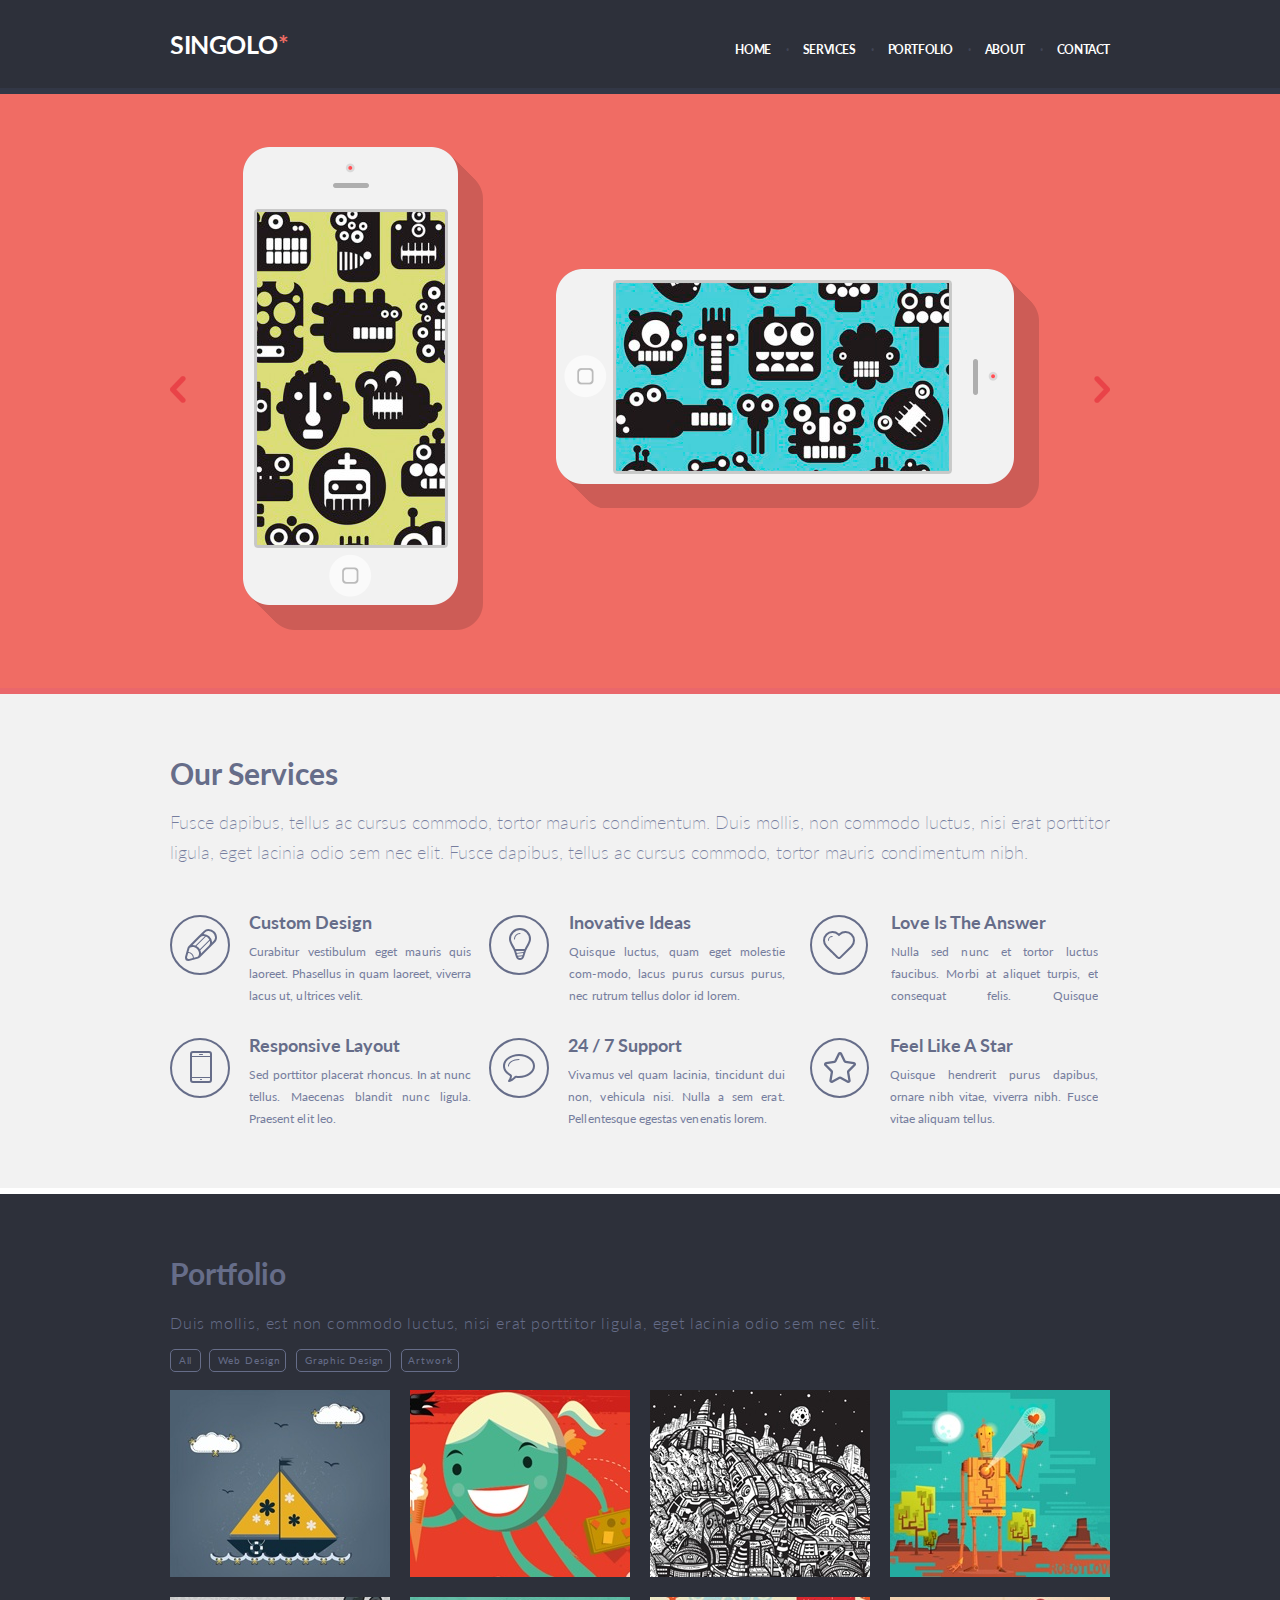
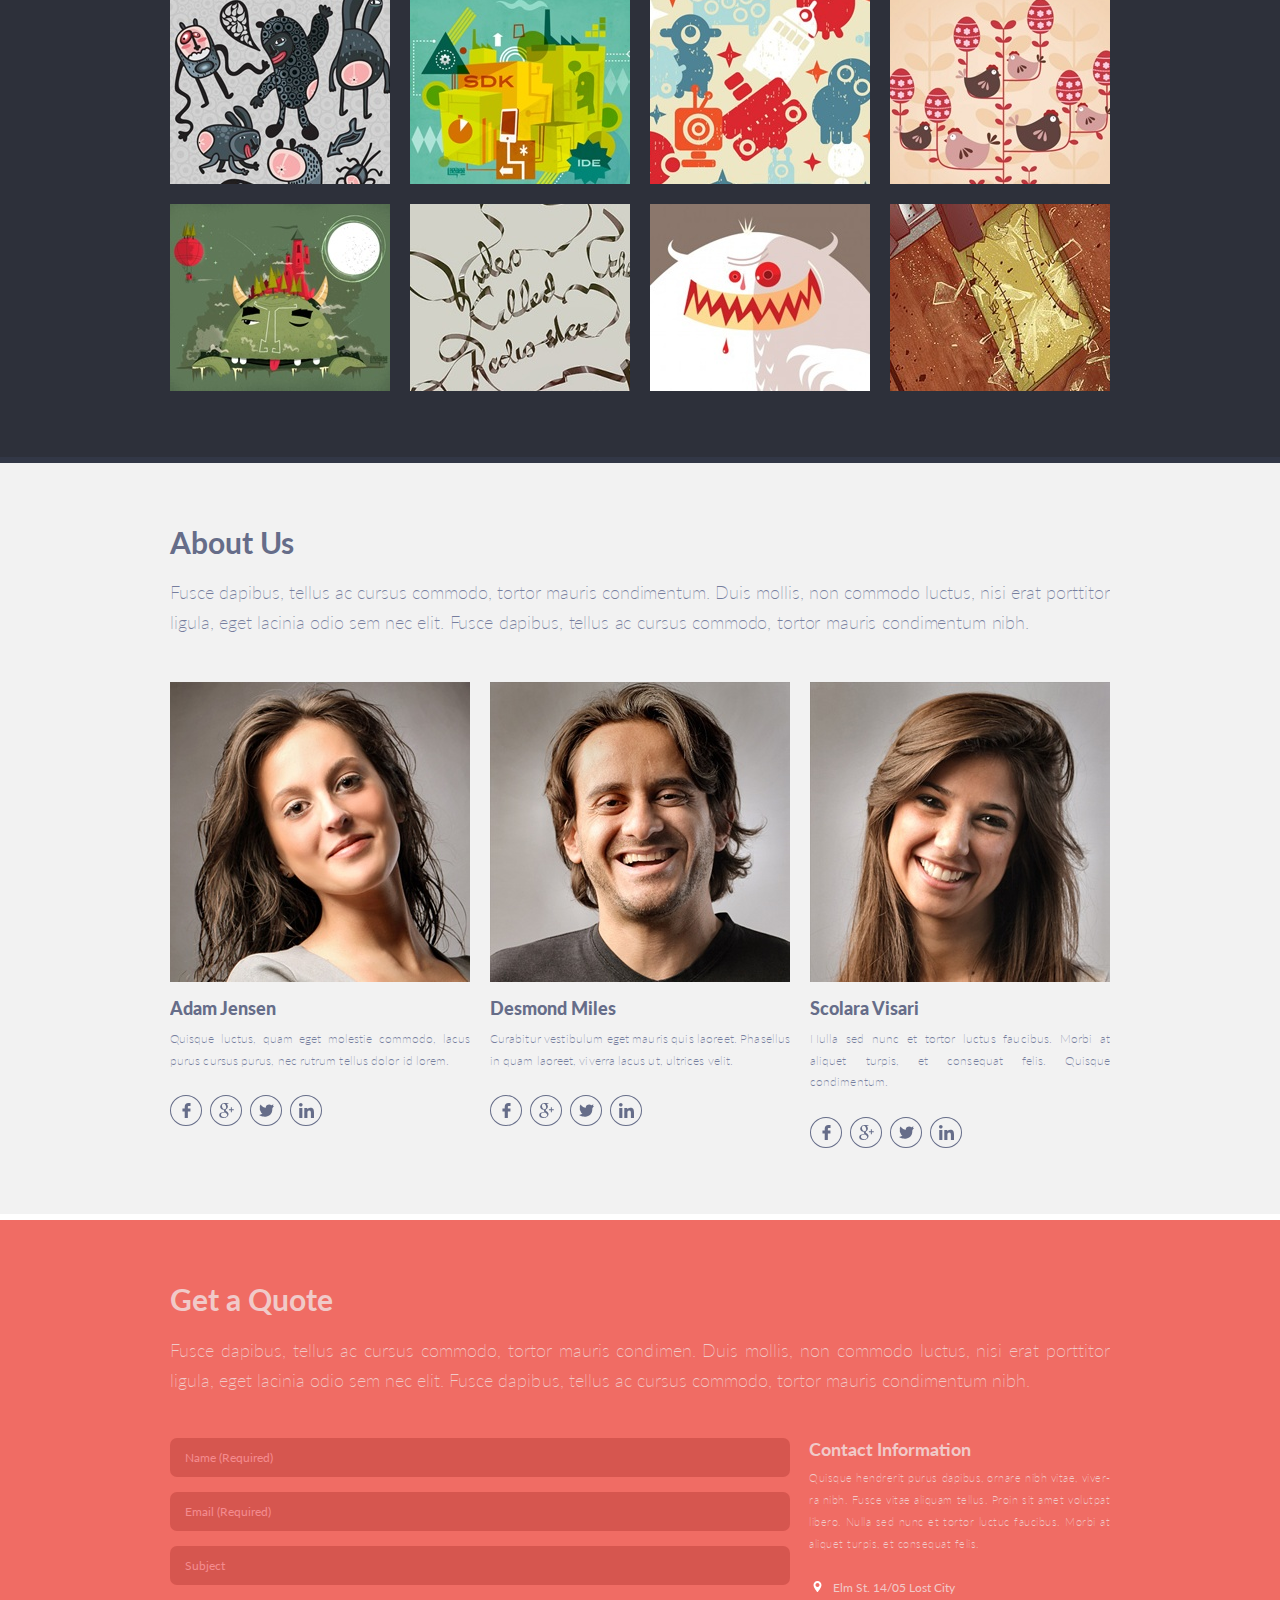
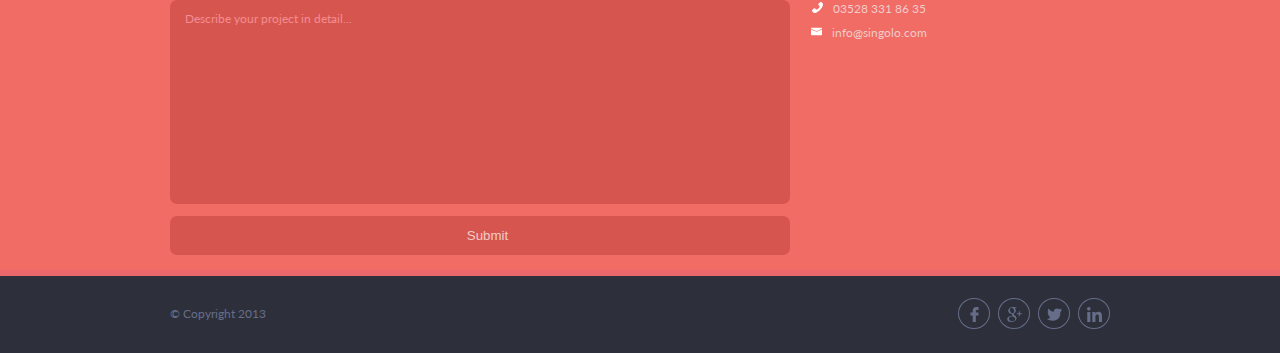
==== index.html @ fe01353b "init: start task dom" ====
<!DOCTYPE html>
<html lang="en">

<head>
  <meta charset="UTF-8">
  <meta name="viewport" content="width=device-width, initial-scale=1.0">
  <title>Document</title>
  <link href="https://fonts.googleapis.com/css?family=Lato:300,400,700&display=swap" rel="stylesheet">
  <link rel="stylesheet" href="style.css">
</head>

<body>
  <header>
    <div class="wrapper flex">
      <div class="logo">
        <h1>Singolo<span>*</span></h1>
      </div>
      <nav class="flex" id="nav">
        <ul class="flex">
          <li><a>Home</a></li>
          <li><a>Services</a></li>
          <li><a>Portfolio</a></li>
          <li><a>About</a></li>
          <li><a>Contact</a></li>
        </ul>
      </nav>
    </div>
  </header>
  <main>
    <section>
      <div class="slider">
        <div class="wrapper">
          <div class="slider-item flex">
            <div class="vertical-phone">
              <img src="./assets/vertical-phone.png" alt="">
            </div>
            <div class="horizontal-phone">
              <img src="./assets/horizontal-phone.png" alt="">
            </div>
          </div>
          <div class="arrow-right"></div>
          <div class="arrow-left">
          </div>
        </div>
      </div>
      <div class="services">
        <div class="wrapper">
          <h2 class="section-title">Our Services</h2>
          <p class="desc">Fusce dapibus, tellus ac cursus commodo, tortor mauris condimentum. Duis mollis, non commodo
            luctus, nisi
            erat porttitor <span>ligula, eget lacinia odio sem nec elit. Fusce dapibus, tellus ac cursus commodo, tortor
              mauris condimentum nibh.</span></p>
          <div class="flex">
            <div class="services-item flex">
              <div class="img">
                <img src="./assets/pen.svg" alt="">
              </div>
              <div class="services-info">
                <div class="services-name">Custom Design</div>
                <div class="services-text">Curabitur vestibulum eget mauris quis laoreet. Phasellus in quam laoreet,
                  viverra lacus ut, ultrices velit.
                </div>
              </div>
            </div>
            <div class="services-item flex">
              <div class="img">
                <img src="./assets/idea.svg" alt=""></div>
              <div class="services-info">
                <div class="services-name">Inovative Ideas</div>
                <div class="services-text">Quisque luctus, quam eget molestie com-modo, lacus purus cursus purus, nec
                  rutrum tellus dolor id lorem.</div>
              </div>
            </div>
            <div class="services-item flex">
              <div class="img">
                <img src="./assets/heart.svg" alt=""></div>
              <div class="services-info">
                <div class="services-name">Love Is The Answer</div>
                <div class="services-text">Nulla sed nunc et tortor luctus faucibus. Morbi at aliquet turpis, et
                  consequat
                  felis. Quisque condimentum.</div>
              </div>
            </div>
            <div class="services-item flex">
              <div class="img">
                <img src="./assets/phone.svg" alt=""></div>
              <div class="services-info">
                <div class="services-name">Responsive Layout</div>
                <div class="services-text">Sed porttitor placerat rhoncus. In at nunc tellus. Maecenas blandit nunc
                  ligula. Prae&shy;sent elit leo.</div>
              </div>
            </div>
            <div class="services-item flex">
              <div class="img">
                <img src="./assets/support.svg" alt=""></div>
              <div class="services-info">
                <div class="services-name">24 / 7 Support</div>
                <div class="services-text">Vivamus vel quam lacinia, tincidunt dui non, vehicula nisi. Nulla a sem erat.
                  Pellen&shy;tesque egestas venenatis lorem.</div>
              </div>
            </div>
            <div class="services-item flex">
              <div class="img">
                <img src="./assets/star.svg" alt=""></div>
              <div class="services-info">
                <div class="services-name">Feel Like A Star</div>
                <div class="services-text">Quisque hendrerit purus dapibus, ornare nibh vitae, viverra nibh. Fusce vitae
                  aliquam tellus.</div>
              </div>
            </div>
          </div>
        </div>
      </div>
    </section>
    <section>
      <div class="portfolio">
        <div class="wrapper">
          <h2 class="section-title">Portfolio</h2>
          <p class="desc">Duis mollis, est non commodo luctus, nisi erat porttitor ligula, eget lacinia odio
            sem nec elit.</p>
          <div class="nav flex">
            <button>All</button>
            <button>Web Design</button>
            <button>Graphic Design</button>
            <button>Artwork</button>
          </div>
          <div class="examples flex">
            <div class="example">
              <img src="./assets/project1.jpg" alt="">
            </div>
            <div class="example">
              <img src="./assets/project2.jpg" alt="">
            </div>
            <div class="example">
              <img src="./assets/project3.jpg" alt="">
            </div>
            <div class="example">
              <img src="./assets/project4.jpg" alt="">
            </div>
            <div class="example">
              <img src="./assets/project5.jpg" alt="">
            </div>
            <div class="example">
              <img src="./assets/project6.jpg" alt="">
            </div>
            <div class="example">
              <img src="./assets/project7.jpg" alt="">
            </div>
            <div class="example">
              <img src="./assets/project8.jpg" alt="">
            </div>
            <div class="example">
              <img src="./assets/project9.jpg" alt="">
            </div>
            <div class="example">
              <img src="./assets/project10.jpg" alt="">
            </div>
            <div class="example">
              <img src="./assets/project11.jpg" alt="">
            </div>
            <div class="example">
              <img src="./assets/project12.jpg" alt="">
            </div>
          </div>
        </div>
      </div>
    </section>
    <section>
      <div class="about-us">
        <div class="wrapper">
          <h2 class="section-title">About Us</h2>
          <p class="desc">Fusce dapibus, tellus ac cursus commodo, tortor mauris condimentum. Duis mollis, non
            commodo luctus, nisi erat porttitor <span>ligula, eget lacinia odio sem nec elit. Fusce dapibus, tellus ac
              cursus
              commodo, tortor mauris condimentum nibh.</span></p>
          <div class="people flex">
            <div class="human">
              <img src="./assets/human1.jpg" alt="">
              <div class="name">Adam Jensen</div>
              <p class="desc">Quisque luctus, quam eget molestie commodo, lacus purus cursus purus, nec
                rutrum tellus dolor id lorem.</p>
              <div class="flex">
                <a href="#">
                  <?xml version="1.0"?>
                  <svg xmlns="http://www.w3.org/2000/svg" xmlns:xlink="http://www.w3.org/1999/xlink" version="1.1"
                    id="Capa_1" x="0px" y="0px" width="15px" viewBox="0 0 96.124 96.123"
                    style="enable-background:new 0 0 96.124 96.123;" xml:space="preserve">
                    <g>
                      <g>
                        <path
                          d="M72.089,0.02L59.624,0C45.62,0,36.57,9.285,36.57,23.656v10.907H24.037c-1.083,0-1.96,0.878-1.96,1.961v15.803   c0,1.083,0.878,1.96,1.96,1.96h12.533v39.876c0,1.083,0.877,1.96,1.96,1.96h16.352c1.083,0,1.96-0.878,1.96-1.96V54.287h14.654   c1.083,0,1.96-0.877,1.96-1.96l0.006-15.803c0-0.52-0.207-1.018-0.574-1.386c-0.367-0.368-0.867-0.575-1.387-0.575H56.842v-9.246   c0-4.444,1.059-6.7,6.848-6.7l8.397-0.003c1.082,0,1.959-0.878,1.959-1.96V1.98C74.046,0.899,73.17,0.022,72.089,0.02z"
                          data-original="#000000" class="active-path" data-old_color="#000000" />
                      </g>
                    </g>
                  </svg></a>
                <a href="#">
                  <?xml version="1.0"?>
                  <svg xmlns="http://www.w3.org/2000/svg" xmlns:xlink="http://www.w3.org/1999/xlink" version="1.1"
                    id="Capa_1" x="0px" y="0px" width="15px" viewBox="0 0 96.669 96.669"
                    style="enable-background:new 0 0 96.669 96.669;" xml:space="preserve">
                    <g>
                      <g>
                        <g>
                          <path
                            d="M50.91,55.189l-4.533-3.522c-1.38-1.144-3.27-2.656-3.27-5.422c0-2.778,1.889-4.544,3.527-6.18    c5.279-4.157,10.557-8.581,10.557-17.903c0-9.586-6.031-14.629-8.923-17.022h7.795L64.244,0H39.459    C32.658,0,22.856,1.608,15.68,7.533c-5.408,4.666-8.046,11.099-8.046,16.892c0,9.831,7.548,19.798,20.88,19.798    c1.259,0,2.636-0.124,4.022-0.252c-0.623,1.515-1.252,2.777-1.252,4.917c0,3.905,2.006,6.299,3.774,8.567    c-5.663,0.39-16.237,1.018-24.033,5.809c-7.424,4.415-9.684,10.84-9.684,15.377c0,9.334,8.8,18.028,27.045,18.028    c21.636,0,33.089-11.971,33.089-23.823C61.477,64.139,56.447,59.854,50.91,55.189z M34.431,40.691    c-10.824,0-15.727-13.992-15.727-22.434c0-3.288,0.623-6.682,2.763-9.333C23.486,6.4,27,4.762,30.281,4.762    c10.434,0,15.846,14.118,15.846,23.197c0,2.271-0.251,6.296-3.144,9.207C40.96,39.187,37.574,40.691,34.431,40.691z     M34.555,91.387c-13.46,0-22.139-6.438-22.139-15.392c0-8.949,8.048-11.978,10.816-12.979c5.281-1.777,12.076-2.024,13.21-2.024    c1.258,0,1.887,0,2.889,0.126c9.568,6.81,13.721,10.203,13.721,16.65C53.053,85.573,46.635,91.387,34.555,91.387z"
                            data-original="#000000" class="active-path" data-old_color="#000000" />
                          <polygon
                            points="82.679,40.499 82.679,27.894 76.455,27.894 76.455,40.499 63.869,40.499 63.869,46.793 76.455,46.793     76.455,59.477 82.679,59.477 82.679,46.793 95.328,46.793 95.328,40.499   "
                            data-original="#000000" class="active-path" data-old_color="#000000" />
                        </g>
                      </g>
                    </g>
                  </svg>
                </a>
                <a href="#">
                  <?xml version="1.0"?>
                  <svg xmlns="http://www.w3.org/2000/svg" viewBox="0 -47 512.00203 512" width="15px" class="">
                    <g>
                      <path
                        d="m191.011719 419.042969c-22.140625 0-44.929688-1.792969-67.855469-5.386719-40.378906-6.335938-81.253906-27.457031-92.820312-33.78125l-30.335938-16.585938 32.84375-10.800781c35.902344-11.804687 57.742188-19.128906 84.777344-30.597656-27.070313-13.109375-47.933594-36.691406-57.976563-67.175781l-7.640625-23.195313 6.265625.957031c-5.941406-5.988281-10.632812-12.066406-14.269531-17.59375-12.933594-19.644531-19.78125-43.648437-18.324219-64.21875l1.4375-20.246093 12.121094 4.695312c-5.113281-9.65625-8.808594-19.96875-10.980469-30.777343-5.292968-26.359376-.863281-54.363282 12.476563-78.851563l10.558593-19.382813 14.121094 16.960938c44.660156 53.648438 101.226563 85.472656 168.363282 94.789062-2.742188-18.902343-.6875-37.144531 6.113281-53.496093 7.917969-19.039063 22.003906-35.183594 40.722656-46.691407 20.789063-12.777343 46-18.96875 70.988281-17.433593 26.511719 1.628906 50.582032 11.5625 69.699219 28.746093 9.335937-2.425781 16.214844-5.015624 25.511719-8.515624 5.59375-2.105469 11.9375-4.496094 19.875-7.230469l29.25-10.078125-19.074219 54.476562c1.257813-.105468 2.554687-.195312 3.910156-.253906l31.234375-1.414062-18.460937 25.230468c-1.058594 1.445313-1.328125 1.855469-1.703125 2.421875-1.488282 2.242188-3.339844 5.03125-28.679688 38.867188-6.34375 8.472656-9.511718 19.507812-8.921875 31.078125 2.246094 43.96875-3.148437 83.75-16.042969 118.234375-12.195312 32.625-31.09375 60.617187-56.164062 83.199219-31.023438 27.9375-70.582031 47.066406-117.582031 56.847656-23.054688 4.796875-47.8125 7.203125-73.4375 7.203125zm0 0"
                        data-original="#000000" class="active-path" data-old_color="#000000" />
                    </g>
                  </svg></a>
                <a href="#">
                  <?xml version="1.0"?>
                  <svg xmlns="http://www.w3.org/2000/svg" id="Bold" enable-background="new 0 0 24 24"
                    viewBox="0 0 24 24" width="15px">
                    <g>
                      <path
                        d="m23.994 24v-.001h.006v-8.802c0-4.306-.927-7.623-5.961-7.623-2.42 0-4.044 1.328-4.707 2.587h-.07v-2.185h-4.773v16.023h4.97v-7.934c0-2.089.396-4.109 2.983-4.109 2.549 0 2.587 2.384 2.587 4.243v7.801z"
                        data-original="#000000" class="active-path" data-old_color="#000000" />
                      <path d="m.396 7.977h4.976v16.023h-4.976z" data-original="#000000" class="active-path"
                        data-old_color="#000000" />
                      <path
                        d="m2.882 0c-1.591 0-2.882 1.291-2.882 2.882s1.291 2.909 2.882 2.909 2.882-1.318 2.882-2.909c-.001-1.591-1.292-2.882-2.882-2.882z"
                        data-original="#000000" class="active-path" data-old_color="#000000" />
                    </g>
                  </svg></a>
                </a>
              </div>
            </div>
            <div class="human">
              <img src="./assets/human2.jpg" alt="">
              <div class="name">Desmond Miles</div>
              <p class="desc">Curabitur vestibulum eget mauris quis laoreet. Phasellus in quam laoreet,
                viverra lacus ut, ultrices velit.</p>
              <div class="flex">
                <a href="#">
                  <?xml version="1.0"?>
                  <svg xmlns="http://www.w3.org/2000/svg" xmlns:xlink="http://www.w3.org/1999/xlink" version="1.1"
                    id="Capa_1" x="0px" y="0px" width="15px" viewBox="0 0 96.124 96.123"
                    style="enable-background:new 0 0 96.124 96.123;" xml:space="preserve">
                    <g>
                      <g>
                        <path
                          d="M72.089,0.02L59.624,0C45.62,0,36.57,9.285,36.57,23.656v10.907H24.037c-1.083,0-1.96,0.878-1.96,1.961v15.803   c0,1.083,0.878,1.96,1.96,1.96h12.533v39.876c0,1.083,0.877,1.96,1.96,1.96h16.352c1.083,0,1.96-0.878,1.96-1.96V54.287h14.654   c1.083,0,1.96-0.877,1.96-1.96l0.006-15.803c0-0.52-0.207-1.018-0.574-1.386c-0.367-0.368-0.867-0.575-1.387-0.575H56.842v-9.246   c0-4.444,1.059-6.7,6.848-6.7l8.397-0.003c1.082,0,1.959-0.878,1.959-1.96V1.98C74.046,0.899,73.17,0.022,72.089,0.02z"
                          data-original="#000000" class="active-path" data-old_color="#000000" />
                      </g>
                    </g>
                  </svg></a>
                <a href="#">
                  <?xml version="1.0"?>
                  <svg xmlns="http://www.w3.org/2000/svg" xmlns:xlink="http://www.w3.org/1999/xlink" version="1.1"
                    id="Capa_1" x="0px" y="0px" width="15px" viewBox="0 0 96.669 96.669"
                    style="enable-background:new 0 0 96.669 96.669;" xml:space="preserve">
                    <g>
                      <g>
                        <g>
                          <path
                            d="M50.91,55.189l-4.533-3.522c-1.38-1.144-3.27-2.656-3.27-5.422c0-2.778,1.889-4.544,3.527-6.18    c5.279-4.157,10.557-8.581,10.557-17.903c0-9.586-6.031-14.629-8.923-17.022h7.795L64.244,0H39.459    C32.658,0,22.856,1.608,15.68,7.533c-5.408,4.666-8.046,11.099-8.046,16.892c0,9.831,7.548,19.798,20.88,19.798    c1.259,0,2.636-0.124,4.022-0.252c-0.623,1.515-1.252,2.777-1.252,4.917c0,3.905,2.006,6.299,3.774,8.567    c-5.663,0.39-16.237,1.018-24.033,5.809c-7.424,4.415-9.684,10.84-9.684,15.377c0,9.334,8.8,18.028,27.045,18.028    c21.636,0,33.089-11.971,33.089-23.823C61.477,64.139,56.447,59.854,50.91,55.189z M34.431,40.691    c-10.824,0-15.727-13.992-15.727-22.434c0-3.288,0.623-6.682,2.763-9.333C23.486,6.4,27,4.762,30.281,4.762    c10.434,0,15.846,14.118,15.846,23.197c0,2.271-0.251,6.296-3.144,9.207C40.96,39.187,37.574,40.691,34.431,40.691z     M34.555,91.387c-13.46,0-22.139-6.438-22.139-15.392c0-8.949,8.048-11.978,10.816-12.979c5.281-1.777,12.076-2.024,13.21-2.024    c1.258,0,1.887,0,2.889,0.126c9.568,6.81,13.721,10.203,13.721,16.65C53.053,85.573,46.635,91.387,34.555,91.387z"
                            data-original="#000000" class="active-path" data-old_color="#000000" />
                          <polygon
                            points="82.679,40.499 82.679,27.894 76.455,27.894 76.455,40.499 63.869,40.499 63.869,46.793 76.455,46.793     76.455,59.477 82.679,59.477 82.679,46.793 95.328,46.793 95.328,40.499   "
                            data-original="#000000" class="active-path" data-old_color="#000000" />
                        </g>
                      </g>
                    </g>
                  </svg></a>
                <a href="#">
                  <?xml version="1.0"?>
                  <svg xmlns="http://www.w3.org/2000/svg" viewBox="0 -47 512.00203 512" width="15px" class="">
                    <g>
                      <path
                        d="m191.011719 419.042969c-22.140625 0-44.929688-1.792969-67.855469-5.386719-40.378906-6.335938-81.253906-27.457031-92.820312-33.78125l-30.335938-16.585938 32.84375-10.800781c35.902344-11.804687 57.742188-19.128906 84.777344-30.597656-27.070313-13.109375-47.933594-36.691406-57.976563-67.175781l-7.640625-23.195313 6.265625.957031c-5.941406-5.988281-10.632812-12.066406-14.269531-17.59375-12.933594-19.644531-19.78125-43.648437-18.324219-64.21875l1.4375-20.246093 12.121094 4.695312c-5.113281-9.65625-8.808594-19.96875-10.980469-30.777343-5.292968-26.359376-.863281-54.363282 12.476563-78.851563l10.558593-19.382813 14.121094 16.960938c44.660156 53.648438 101.226563 85.472656 168.363282 94.789062-2.742188-18.902343-.6875-37.144531 6.113281-53.496093 7.917969-19.039063 22.003906-35.183594 40.722656-46.691407 20.789063-12.777343 46-18.96875 70.988281-17.433593 26.511719 1.628906 50.582032 11.5625 69.699219 28.746093 9.335937-2.425781 16.214844-5.015624 25.511719-8.515624 5.59375-2.105469 11.9375-4.496094 19.875-7.230469l29.25-10.078125-19.074219 54.476562c1.257813-.105468 2.554687-.195312 3.910156-.253906l31.234375-1.414062-18.460937 25.230468c-1.058594 1.445313-1.328125 1.855469-1.703125 2.421875-1.488282 2.242188-3.339844 5.03125-28.679688 38.867188-6.34375 8.472656-9.511718 19.507812-8.921875 31.078125 2.246094 43.96875-3.148437 83.75-16.042969 118.234375-12.195312 32.625-31.09375 60.617187-56.164062 83.199219-31.023438 27.9375-70.582031 47.066406-117.582031 56.847656-23.054688 4.796875-47.8125 7.203125-73.4375 7.203125zm0 0"
                        data-original="#000000" class="active-path" data-old_color="#000000" />
                    </g>
                  </svg></a>
                <a href="#">
                  <?xml version="1.0"?>
                  <svg xmlns="http://www.w3.org/2000/svg" id="Bold" enable-background="new 0 0 24 24"
                    viewBox="0 0 24 24" width="15px">
                    <g>
                      <path
                        d="m23.994 24v-.001h.006v-8.802c0-4.306-.927-7.623-5.961-7.623-2.42 0-4.044 1.328-4.707 2.587h-.07v-2.185h-4.773v16.023h4.97v-7.934c0-2.089.396-4.109 2.983-4.109 2.549 0 2.587 2.384 2.587 4.243v7.801z"
                        data-original="#000000" class="active-path" data-old_color="#000000" />
                      <path d="m.396 7.977h4.976v16.023h-4.976z" data-original="#000000" class="active-path"
                        data-old_color="#000000" />
                      <path
                        d="m2.882 0c-1.591 0-2.882 1.291-2.882 2.882s1.291 2.909 2.882 2.909 2.882-1.318 2.882-2.909c-.001-1.591-1.292-2.882-2.882-2.882z"
                        data-original="#000000" class="active-path" data-old_color="#000000" />
                    </g>
                  </svg></a>
                </a>
              </div>
            </div>
            <div class="human">
              <img src="./assets/human3.jpg" alt="">
              <div class="name">Scolara Visari</div>
              <p class="desc">Nulla sed nunc et tortor luctus faucibus. Morbi at aliquet turpis, et
                consequat felis. Quisque condimentum.</p>
              <div class="flex">
                <a href="#">
                  <?xml version="1.0"?>
                  <svg xmlns="http://www.w3.org/2000/svg" xmlns:xlink="http://www.w3.org/1999/xlink" version="1.1"
                    id="Capa_1" x="0px" y="0px" width="15px" viewBox="0 0 96.124 96.123"
                    style="enable-background:new 0 0 96.124 96.123;" xml:space="preserve">
                    <g>
                      <g>
                        <path
                          d="M72.089,0.02L59.624,0C45.62,0,36.57,9.285,36.57,23.656v10.907H24.037c-1.083,0-1.96,0.878-1.96,1.961v15.803   c0,1.083,0.878,1.96,1.96,1.96h12.533v39.876c0,1.083,0.877,1.96,1.96,1.96h16.352c1.083,0,1.96-0.878,1.96-1.96V54.287h14.654   c1.083,0,1.96-0.877,1.96-1.96l0.006-15.803c0-0.52-0.207-1.018-0.574-1.386c-0.367-0.368-0.867-0.575-1.387-0.575H56.842v-9.246   c0-4.444,1.059-6.7,6.848-6.7l8.397-0.003c1.082,0,1.959-0.878,1.959-1.96V1.98C74.046,0.899,73.17,0.022,72.089,0.02z"
                          data-original="#000000" class="active-path" data-old_color="#000000" />
                      </g>
                    </g>
                  </svg></a>
                <a href="#">
                  <?xml version="1.0"?>
                  <svg xmlns="http://www.w3.org/2000/svg" xmlns:xlink="http://www.w3.org/1999/xlink" version="1.1"
                    id="Capa_1" x="0px" y="0px" width="15px" viewBox="0 0 96.669 96.669"
                    style="enable-background:new 0 0 96.669 96.669;" xml:space="preserve">
                    <g>
                      <g>
                        <g>
                          <path
                            d="M50.91,55.189l-4.533-3.522c-1.38-1.144-3.27-2.656-3.27-5.422c0-2.778,1.889-4.544,3.527-6.18    c5.279-4.157,10.557-8.581,10.557-17.903c0-9.586-6.031-14.629-8.923-17.022h7.795L64.244,0H39.459    C32.658,0,22.856,1.608,15.68,7.533c-5.408,4.666-8.046,11.099-8.046,16.892c0,9.831,7.548,19.798,20.88,19.798    c1.259,0,2.636-0.124,4.022-0.252c-0.623,1.515-1.252,2.777-1.252,4.917c0,3.905,2.006,6.299,3.774,8.567    c-5.663,0.39-16.237,1.018-24.033,5.809c-7.424,4.415-9.684,10.84-9.684,15.377c0,9.334,8.8,18.028,27.045,18.028    c21.636,0,33.089-11.971,33.089-23.823C61.477,64.139,56.447,59.854,50.91,55.189z M34.431,40.691    c-10.824,0-15.727-13.992-15.727-22.434c0-3.288,0.623-6.682,2.763-9.333C23.486,6.4,27,4.762,30.281,4.762    c10.434,0,15.846,14.118,15.846,23.197c0,2.271-0.251,6.296-3.144,9.207C40.96,39.187,37.574,40.691,34.431,40.691z     M34.555,91.387c-13.46,0-22.139-6.438-22.139-15.392c0-8.949,8.048-11.978,10.816-12.979c5.281-1.777,12.076-2.024,13.21-2.024    c1.258,0,1.887,0,2.889,0.126c9.568,6.81,13.721,10.203,13.721,16.65C53.053,85.573,46.635,91.387,34.555,91.387z"
                            data-original="#000000" class="active-path" data-old_color="#000000" />
                          <polygon
                            points="82.679,40.499 82.679,27.894 76.455,27.894 76.455,40.499 63.869,40.499 63.869,46.793 76.455,46.793     76.455,59.477 82.679,59.477 82.679,46.793 95.328,46.793 95.328,40.499   "
                            data-original="#000000" class="active-path" data-old_color="#000000" />
                        </g>
                      </g>
                    </g>
                  </svg></a>
                <a href="#">
                  <?xml version="1.0"?>
                  <svg xmlns="http://www.w3.org/2000/svg" viewBox="0 -47 512.00203 512" width="15px" class="">
                    <g>
                      <path
                        d="m191.011719 419.042969c-22.140625 0-44.929688-1.792969-67.855469-5.386719-40.378906-6.335938-81.253906-27.457031-92.820312-33.78125l-30.335938-16.585938 32.84375-10.800781c35.902344-11.804687 57.742188-19.128906 84.777344-30.597656-27.070313-13.109375-47.933594-36.691406-57.976563-67.175781l-7.640625-23.195313 6.265625.957031c-5.941406-5.988281-10.632812-12.066406-14.269531-17.59375-12.933594-19.644531-19.78125-43.648437-18.324219-64.21875l1.4375-20.246093 12.121094 4.695312c-5.113281-9.65625-8.808594-19.96875-10.980469-30.777343-5.292968-26.359376-.863281-54.363282 12.476563-78.851563l10.558593-19.382813 14.121094 16.960938c44.660156 53.648438 101.226563 85.472656 168.363282 94.789062-2.742188-18.902343-.6875-37.144531 6.113281-53.496093 7.917969-19.039063 22.003906-35.183594 40.722656-46.691407 20.789063-12.777343 46-18.96875 70.988281-17.433593 26.511719 1.628906 50.582032 11.5625 69.699219 28.746093 9.335937-2.425781 16.214844-5.015624 25.511719-8.515624 5.59375-2.105469 11.9375-4.496094 19.875-7.230469l29.25-10.078125-19.074219 54.476562c1.257813-.105468 2.554687-.195312 3.910156-.253906l31.234375-1.414062-18.460937 25.230468c-1.058594 1.445313-1.328125 1.855469-1.703125 2.421875-1.488282 2.242188-3.339844 5.03125-28.679688 38.867188-6.34375 8.472656-9.511718 19.507812-8.921875 31.078125 2.246094 43.96875-3.148437 83.75-16.042969 118.234375-12.195312 32.625-31.09375 60.617187-56.164062 83.199219-31.023438 27.9375-70.582031 47.066406-117.582031 56.847656-23.054688 4.796875-47.8125 7.203125-73.4375 7.203125zm0 0"
                        data-original="#000000" class="active-path" data-old_color="#000000" />
                    </g>
                  </svg></a>
                <a href="#">
                  <?xml version="1.0"?>
                  <svg xmlns="http://www.w3.org/2000/svg" id="Bold" enable-background="new 0 0 24 24"
                    viewBox="0 0 24 24" width="15px">
                    <g>
                      <path
                        d="m23.994 24v-.001h.006v-8.802c0-4.306-.927-7.623-5.961-7.623-2.42 0-4.044 1.328-4.707 2.587h-.07v-2.185h-4.773v16.023h4.97v-7.934c0-2.089.396-4.109 2.983-4.109 2.549 0 2.587 2.384 2.587 4.243v7.801z"
                        data-original="#000000" class="active-path" data-old_color="#000000" />
                      <path d="m.396 7.977h4.976v16.023h-4.976z" data-original="#000000" class="active-path"
                        data-old_color="#000000" "/><path d=" m2.882 0c-1.591 0-2.882 1.291-2.882 2.882s1.291 2.909
                        2.882 2.909 2.882-1.318 2.882-2.909c-.001-1.591-1.292-2.882-2.882-2.882z"
                        data-original="#000000" class="active-path" data-old_color="#000000" />
                    </g>
                  </svg></a>
                </a>
              </div>
            </div>
          </div>
        </div>
      </div>
    </section>
    <section class="quote">
      <div class="wrapper">
        <h2 class="section-title">Get a Quote</h2>
        <p class="desc">Fusce dapibus, tellus ac cursus commodo, tortor mauris condimen. Duis mollis, non
          commodo luctus, nisi erat porttitor ligula, eget lacinia odio sem nec elit. Fusce dapibus, tellus ac cursus
          commodo, tortor mauris condimentum nibh.</p>
        <div class="flex">
          <form action="#">
            <input type="text" name="name" placeholder="Name (Required)" required>
            <input type="email" name="email" placeholder="Email (Required)" required>
            <input type="text" name="subject" placeholder="Subject">
            <textarea name="description" placeholder="Describe your project in detail..."></textarea>
            <input type="submit" value="Submit">
          </form>
          <div class="contact">
            <h3>Contact Information</h3>
            <p class="desc">Quisque hendrerit purus dapibus, ornare nibh vitae, viver&shy;ra nibh.
              Fusce vitae aliquam tellus. Proin sit amet volutpat libero. Nulla sed nunc et tortor luctuc faucibus.
              Morbi
              at aliquet turpis, et consequat felis.</p>
            <p>Elm St. 14/05 Lost City</p>
            <a class="link" href="tel:035283318635">03528 331 86 35</a>
            <a class="link" href="mailto:info@singolo.com">info@singolo.com</a>
          </div>
        </div>
      </div>
    </section>
  </main>
  <footer>
    <div class="wrapper flex">
      <p>© Copyright 2013</p>
      <div class="links flex">
        <a href="#">
          <?xml version="1.0"?>
          <svg xmlns="http://www.w3.org/2000/svg" xmlns:xlink="http://www.w3.org/1999/xlink" version="1.1" id="Capa_1"
            x="0px" y="0px" width="15px" viewBox="0 0 96.124 96.123" style="enable-background:new 0 0 96.124 96.123;"
            xml:space="preserve">
            <g>
              <g>
                <path
                  d="M72.089,0.02L59.624,0C45.62,0,36.57,9.285,36.57,23.656v10.907H24.037c-1.083,0-1.96,0.878-1.96,1.961v15.803   c0,1.083,0.878,1.96,1.96,1.96h12.533v39.876c0,1.083,0.877,1.96,1.96,1.96h16.352c1.083,0,1.96-0.878,1.96-1.96V54.287h14.654   c1.083,0,1.96-0.877,1.96-1.96l0.006-15.803c0-0.52-0.207-1.018-0.574-1.386c-0.367-0.368-0.867-0.575-1.387-0.575H56.842v-9.246   c0-4.444,1.059-6.7,6.848-6.7l8.397-0.003c1.082,0,1.959-0.878,1.959-1.96V1.98C74.046,0.899,73.17,0.022,72.089,0.02z"
                  data-original="#000000" class="active-path" data-old_color="#000000" />
              </g>
            </g>
          </svg></a>
        <a href="#">
          <?xml version="1.0"?>
          <svg xmlns="http://www.w3.org/2000/svg" xmlns:xlink="http://www.w3.org/1999/xlink" version="1.1" id="Capa_1"
            x="0px" y="0px" width="15px" viewBox="0 0 96.669 96.669" style="enable-background:new 0 0 96.669 96.669;"
            xml:space="preserve">
            <g>
              <g>
                <g>
                  <path
                    d="M50.91,55.189l-4.533-3.522c-1.38-1.144-3.27-2.656-3.27-5.422c0-2.778,1.889-4.544,3.527-6.18    c5.279-4.157,10.557-8.581,10.557-17.903c0-9.586-6.031-14.629-8.923-17.022h7.795L64.244,0H39.459    C32.658,0,22.856,1.608,15.68,7.533c-5.408,4.666-8.046,11.099-8.046,16.892c0,9.831,7.548,19.798,20.88,19.798    c1.259,0,2.636-0.124,4.022-0.252c-0.623,1.515-1.252,2.777-1.252,4.917c0,3.905,2.006,6.299,3.774,8.567    c-5.663,0.39-16.237,1.018-24.033,5.809c-7.424,4.415-9.684,10.84-9.684,15.377c0,9.334,8.8,18.028,27.045,18.028    c21.636,0,33.089-11.971,33.089-23.823C61.477,64.139,56.447,59.854,50.91,55.189z M34.431,40.691    c-10.824,0-15.727-13.992-15.727-22.434c0-3.288,0.623-6.682,2.763-9.333C23.486,6.4,27,4.762,30.281,4.762    c10.434,0,15.846,14.118,15.846,23.197c0,2.271-0.251,6.296-3.144,9.207C40.96,39.187,37.574,40.691,34.431,40.691z     M34.555,91.387c-13.46,0-22.139-6.438-22.139-15.392c0-8.949,8.048-11.978,10.816-12.979c5.281-1.777,12.076-2.024,13.21-2.024    c1.258,0,1.887,0,2.889,0.126c9.568,6.81,13.721,10.203,13.721,16.65C53.053,85.573,46.635,91.387,34.555,91.387z"
                    data-original="#000000" class="active-path" data-old_color="#000000" />
                  <polygon
                    points="82.679,40.499 82.679,27.894 76.455,27.894 76.455,40.499 63.869,40.499 63.869,46.793 76.455,46.793     76.455,59.477 82.679,59.477 82.679,46.793 95.328,46.793 95.328,40.499   "
                    data-original="#000000" class="active-path" data-old_color="#000000" />
                </g>
              </g>
            </g>
          </svg>
        </a>
        <a href="#">
          <?xml version="1.0"?>
          <svg xmlns="http://www.w3.org/2000/svg" viewBox="0 -47 512.00203 512" width="15px" class="">
            <g>
              <path
                d="m191.011719 419.042969c-22.140625 0-44.929688-1.792969-67.855469-5.386719-40.378906-6.335938-81.253906-27.457031-92.820312-33.78125l-30.335938-16.585938 32.84375-10.800781c35.902344-11.804687 57.742188-19.128906 84.777344-30.597656-27.070313-13.109375-47.933594-36.691406-57.976563-67.175781l-7.640625-23.195313 6.265625.957031c-5.941406-5.988281-10.632812-12.066406-14.269531-17.59375-12.933594-19.644531-19.78125-43.648437-18.324219-64.21875l1.4375-20.246093 12.121094 4.695312c-5.113281-9.65625-8.808594-19.96875-10.980469-30.777343-5.292968-26.359376-.863281-54.363282 12.476563-78.851563l10.558593-19.382813 14.121094 16.960938c44.660156 53.648438 101.226563 85.472656 168.363282 94.789062-2.742188-18.902343-.6875-37.144531 6.113281-53.496093 7.917969-19.039063 22.003906-35.183594 40.722656-46.691407 20.789063-12.777343 46-18.96875 70.988281-17.433593 26.511719 1.628906 50.582032 11.5625 69.699219 28.746093 9.335937-2.425781 16.214844-5.015624 25.511719-8.515624 5.59375-2.105469 11.9375-4.496094 19.875-7.230469l29.25-10.078125-19.074219 54.476562c1.257813-.105468 2.554687-.195312 3.910156-.253906l31.234375-1.414062-18.460937 25.230468c-1.058594 1.445313-1.328125 1.855469-1.703125 2.421875-1.488282 2.242188-3.339844 5.03125-28.679688 38.867188-6.34375 8.472656-9.511718 19.507812-8.921875 31.078125 2.246094 43.96875-3.148437 83.75-16.042969 118.234375-12.195312 32.625-31.09375 60.617187-56.164062 83.199219-31.023438 27.9375-70.582031 47.066406-117.582031 56.847656-23.054688 4.796875-47.8125 7.203125-73.4375 7.203125zm0 0"
                data-original="#000000" class="active-path" data-old_color="#000000" />
            </g>
          </svg></a>
        <a href="#">
          <?xml version="1.0"?>
          <svg xmlns="http://www.w3.org/2000/svg" id="Bold" enable-background="new 0 0 24 24" viewBox="0 0 24 24"
            width="15px">
            <g>
              <path
                d="m23.994 24v-.001h.006v-8.802c0-4.306-.927-7.623-5.961-7.623-2.42 0-4.044 1.328-4.707 2.587h-.07v-2.185h-4.773v16.023h4.97v-7.934c0-2.089.396-4.109 2.983-4.109 2.549 0 2.587 2.384 2.587 4.243v7.801z"
                data-original="#000000" class="active-path" data-old_color="#000000" />
              <path d="m.396 7.977h4.976v16.023h-4.976z" data-original="#000000" class="active-path"
                data-old_color="#000000" />
              <path
                d="m2.882 0c-1.591 0-2.882 1.291-2.882 2.882s1.291 2.909 2.882 2.909 2.882-1.318 2.882-2.909c-.001-1.591-1.292-2.882-2.882-2.882z"
                data-original="#000000" class="active-path" data-old_color="#000000" />
            </g>
          </svg></a>
        </a>
      </div>
    </div>
  </footer>
  <script src="./script.js"></script>
</body>

</html>
---- style.css ----
* {
  margin: 0;
  padding: 0;
  box-sizing: border-box;
}

body {
  font-family: 'Lato', sans-serif;
}

ol,
ul,
li {
  list-style-type: none;
}

.flex {
  display: flex;
}

.wrapper {
  width: 940px;
  margin: 0 auto;
}

.desc {
  font-size: 18px;
  font-weight: 200;
  text-align: justify;
  text-align-last: left;
  line-height: 30px;
  overflow: hidden;
}

header {
  background-color: #2d303a;
  border-bottom: 6px solid #323746;
}

header .wrapper {
  justify-content: space-between;
  align-items: baseline;
  color: #ffffff;
  text-transform: uppercase;
  padding: 29px 0;
  font-size: 12px;
  font-weight: bold;
  letter-spacing: -0.41px;
}

.logo h1 {
  font-size: 25px;
  cursor: pointer;
}

.logo span {
  color: #f06c64;
  margin-left: 1px;
}

nav li a {
  margin-right: 32px;
}

nav li:last-child a {
  margin-right: 0px;
}

nav li {
  position: relative;
  cursor: pointer;
}

.link-active {
  color: #f06c64;
}

nav li:not(:last-child):after {
  content: "·";
  position: absolute;
  right: 14px;
  color: #404455;
}

.slider {
  background: #f06c64;
  border-bottom: 6px solid #ea676b;
}

.slider .wrapper {
  position: relative;
}

.slider-item {
  align-items: center;
  padding: 53px 0px 58px 73px;
}

.horizontal-phone {
  background: url('./assets/horizontal-shadow.png');
  margin-left: 73px;
  padding-bottom: 21px;
  padding-right: 25px;
}

.vertical-phone {
  background: url('./assets/vertical-shadow.png');
  padding-bottom: 22px;
  padding-right: 25px;
}

.arrow-left,
.arrow-right {
  position: absolute;
  top: 282px;
  height: 27px;
  width: 16px;
  background: url('./assets/arrow.png');
}

.arrow-left:hover,
.arrow-right:hover {
  cursor: pointer;
}

.arrow-right:hover {
  transform: scale(1.2);
}

.arrow-left {
  right: 0px;
  transform: rotate(180deg);
}

.arrow-left:hover {
  transform: rotate(180deg) scale(1.2);
}

.section-title {
  font-size: 30px;
  padding-top: 61px;
  font-weight: bold;
  margin-bottom: 15px;
}

.services {
  color: #666d89;
  height: 500px;
  border-bottom: 6px solid #fff;
  background-color: #f2f2f2;
}

.services .desc {
  color: #767e9e;
  padding-top: 1px;
  letter-spacing: -0.04px;
  margin-bottom: 44px;
}

.services p span {
  word-spacing: 0.22px;
}

.services>.wrapper>.flex {
  flex-wrap: wrap;
}

.services-item {
  width: 33.333%;
  margin-bottom: 28px;
  padding-right: 12px;
}

.services-item:nth-child(4) {
  margin-left: 0px;
}

.services-item>div.img {
  width: 60px;
  height: 60px;
  border: 2px solid #666d89;
  -moz-border: 3px solid #666d89;
  border-radius: 50%;
  padding: 13px;
  padding-top: 12px;
  margin-right: 19px;
  margin-top: 4px;
  margin-left: 6px;
}

.services-item:nth-child(1)>div.img {
  margin-left: 0;
}

.services-item:nth-child(2)>div.img {
  padding: 11px 16px 13px 18px;
  margin-right: 20px;
}

.services-item:nth-child(3)>div.img {
  margin-left: 13px;
  margin-right: 23px;
  padding: 14px 11px 13px 11px;
}

.services-item:nth-child(4)>div.img {
  padding: 11px 21px 13px 18px;
  margin-left: 0;
}

.services-item:nth-child(5)>div.img {
  margin-right: 19px;
  padding-right: 13px;
  padding-left: 12px;
  padding-top: 14px;
}

.services-item:nth-child(6)>div.img {
  padding: 12px 11px 13px 12px;
  margin-right: 21px;
  -ms-margin-right: 25px;
  margin-left: 13px;
}

.services-info{
  height: 95px;
  overflow: hidden;
}

.services-name {
  font-weight: bold;
  font-size: 18px;
  margin-bottom: 8px;
  -ms-margin-bottom: 9px;
}

.services-text {
  color: #767e9e;
  font-size: 12px;
  line-height: 22px;
  letter-spacing: 0.05px;
  text-align: justify;
}

.portfolio {
  background-color: #2d303a;
  border-bottom: 6px solid #323746;
  color: #666d89;
}

.portfolio .desc {
  font-weight: 300;
  font-size: 16px;
  letter-spacing: 0.81px;
  padding-top: 2px;
}

.portfolio .nav {
  margin-top: 11px;
  margin-bottom: 18px;
}

.portfolio button {
  font-family: 'Lato', sans-serif;
  font-size: 10px;
  letter-spacing: 0.5px;
  background-color: transparent;
  border: 1px solid #666d89;
  color: #666d89;
  border-radius: 5px;
  margin-right: 10px;
  padding: 4.3px 8px;
}

.portfolio button:hover {
  cursor: pointer;
  border: 1px solid #ffffff;
  color: #ffffff;
}

.portfolio button:nth-child(2) {
  margin-left: -2px;
  padding-right: 4px;
  letter-spacing: 1.05px;
}

.portfolio button:nth-child(3) {
  letter-spacing: 0.8px;
  padding-right: 6px;
}

.portfolio button:nth-child(4) {
  padding-left: 6px;
  padding-right: 5px;
  letter-spacing: 1px;
}

.examples {
  flex-wrap: wrap;
  margin-bottom: 46px;
}

.example {
  margin-right: 20px;
  margin-bottom: 2px;
  padding-bottom: 15px;
}

.example:nth-child(4n) {
  margin-right: 0px;
}

.example:nth-child(n+13) {
  display: none;
}

.about-us {
  background-color: #f2f2f2;
  border-bottom: 6px solid #ffffff;
  color: #666d89;
  font-size: 20px;
  padding-bottom: 66px;
}

.about-us p {
  color: #767e9e;
  letter-spacing: -0.04px;
  padding-top: 2px;
  margin-bottom: 45px;
}

.about-us p span {
  word-spacing: 0.3px;
}

.people {
  justify-content: space-between;
}

.human {
  margin-right: 20px;
  width: 32%;
}

.human .name {
  margin-top: 14px;
  font-size: 18px;
  line-height: 17.86px;
  font-weight: 900;
  overflow: hidden;
  text-overflow: ellipsis;
  white-space: nowrap;
}

.human .desc {
  margin-top: 9px;
  font-size: 12px;
  line-height: 21.46px;
  letter-spacing: 0.08px;
}

.human a {
  width: 32px;
  height: 31px;
  border: 1px solid #666d89;
  -moz-border: 3px solid #666d89;
  border-radius: 50%;
  margin-top: -21px;
  margin-right: 8px;
  padding-left: 8px;
  padding-top: 2px;
}

.human a:hover {
  background-color: black;
}

.human a svg {
  fill: #666D89;
}

.human a:hover svg {
  fill: #f2f2f2;
}

.quote {
  background-color: #f06c64;
  color: #f0cac9;
  border-bottom: 6px solid #ea676b;
}

.quote .desc {
  margin-top: 1px;
  letter-spacing: 0.01px;
  padding-top: 3px;
  margin-bottom: 43px;
}

input {
  background-color: #d6564f;
  border: none;
  border-radius: 7px;
  width: 620px;
  height: 39px;
  margin-bottom: 15px;
  padding-left: 15px;
}

input[type="submit"] {
  color: #f0cac9;
  margin-top: 9px;
}

input[type="submit"]:hover {
  background-color: #f48c8f;
  cursor: pointer;
}

input::placeholder,
textarea::placeholder {
  font-size: 12px;
  -webkit-line-height: 22px;
  color: #f48c8f;
  font-family: "Lato", sans-serif;
}

textarea {
  font-family: "Lato", sans-serif;
  background-color: #d6564f;
  border: none;
  border-radius: 7px;
  width: 620px;
  height: 204px;
  padding-left: 15px;
  padding-top: 11px;
  resize: none;
}

.contact {
  min-width: 301px;
  font-size: 12px;
}

.contact h3 {
  font-size: 18px;
}

.contact .desc {
  line-height: 22px;
  letter-spacing: 0.5px;
  margin-top: 4px;
  margin-bottom: 25px;
  font-size: 11px;
}

.contact a {
  display: block;
  text-decoration: none;
  color: #f0cac9;
}

.contact p:last-child {
  position: relative;
}

.contact p:nth-child(3):before,
.contact a:before {
  width: 11px;
  display: inline-block;
  margin-right: 10px;
  margin-bottom: 6px;
  padding-left: 3px;
}

.contact p:nth-child(3):before {
  content: url("./assets/pin.svg");
}

.contact .link::before {
  content: url("./assets/phone-call.svg");
}

.contact a:last-child {
  height: 16px;
  margin-top: 3px;
  padding-left: 2px;
}

.contact a:last-child::before {
  content: url("./assets/mail.svg");
  padding-left: 0;
}

footer {
  font-size: 12px;
  background-color: #2d303a;
  color: #666d89;
  height: 77px;
}

footer .flex {
  justify-content: space-between;
}

footer p {
  padding-top: 30px;
}

.links a {
  width: 32px;
  height: 31px;
  border: 1px solid #666d89;
  -moz-border: 3px solid #666d89;
  border-radius: 50%;
  margin-top: 22px;
  margin-right: 8px;
  padding-left: 8px;
  padding-top: 8px;
}

.links a:hover {
  background-color: black;
  border-color: black;
}

.links a svg {
  fill: #666d89;
}

.links a:hover svg {
  fill: #f2f2f2;
}

.links a:last-child {
  margin-right: 0px;
}
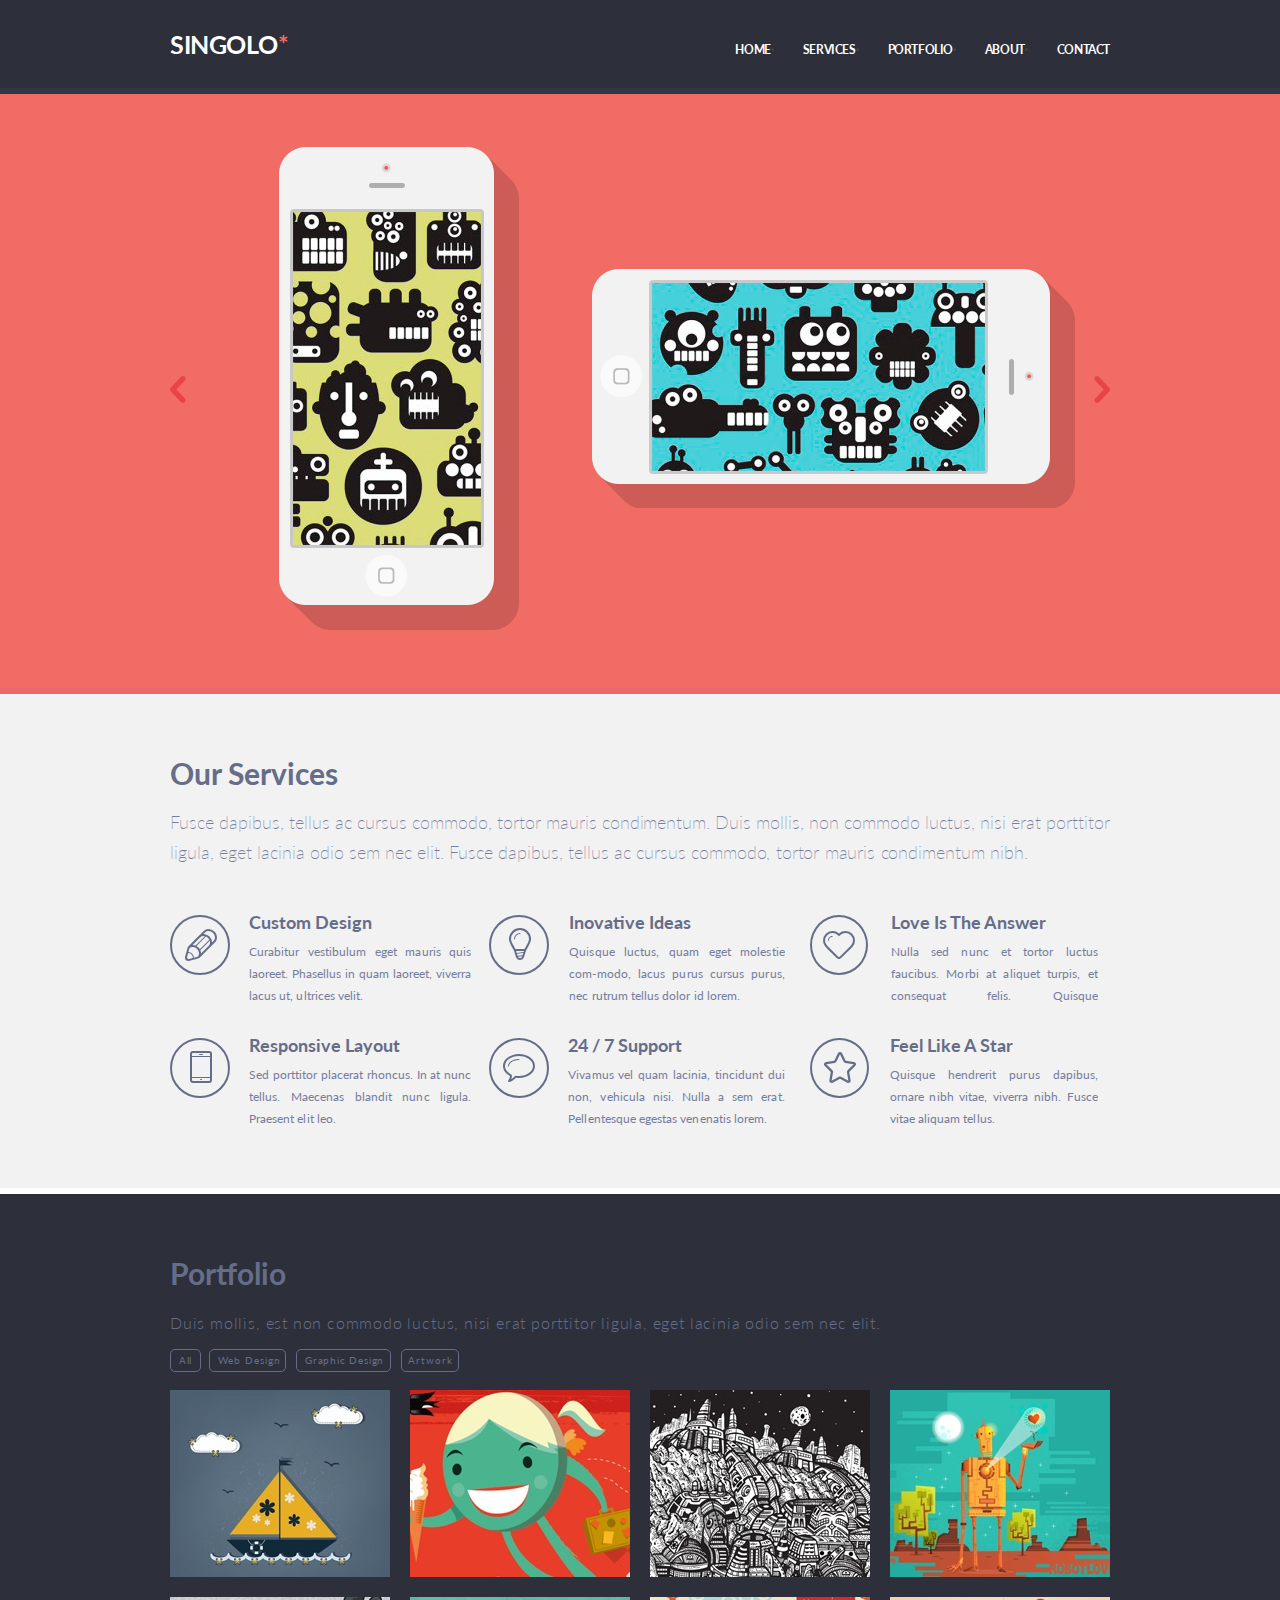
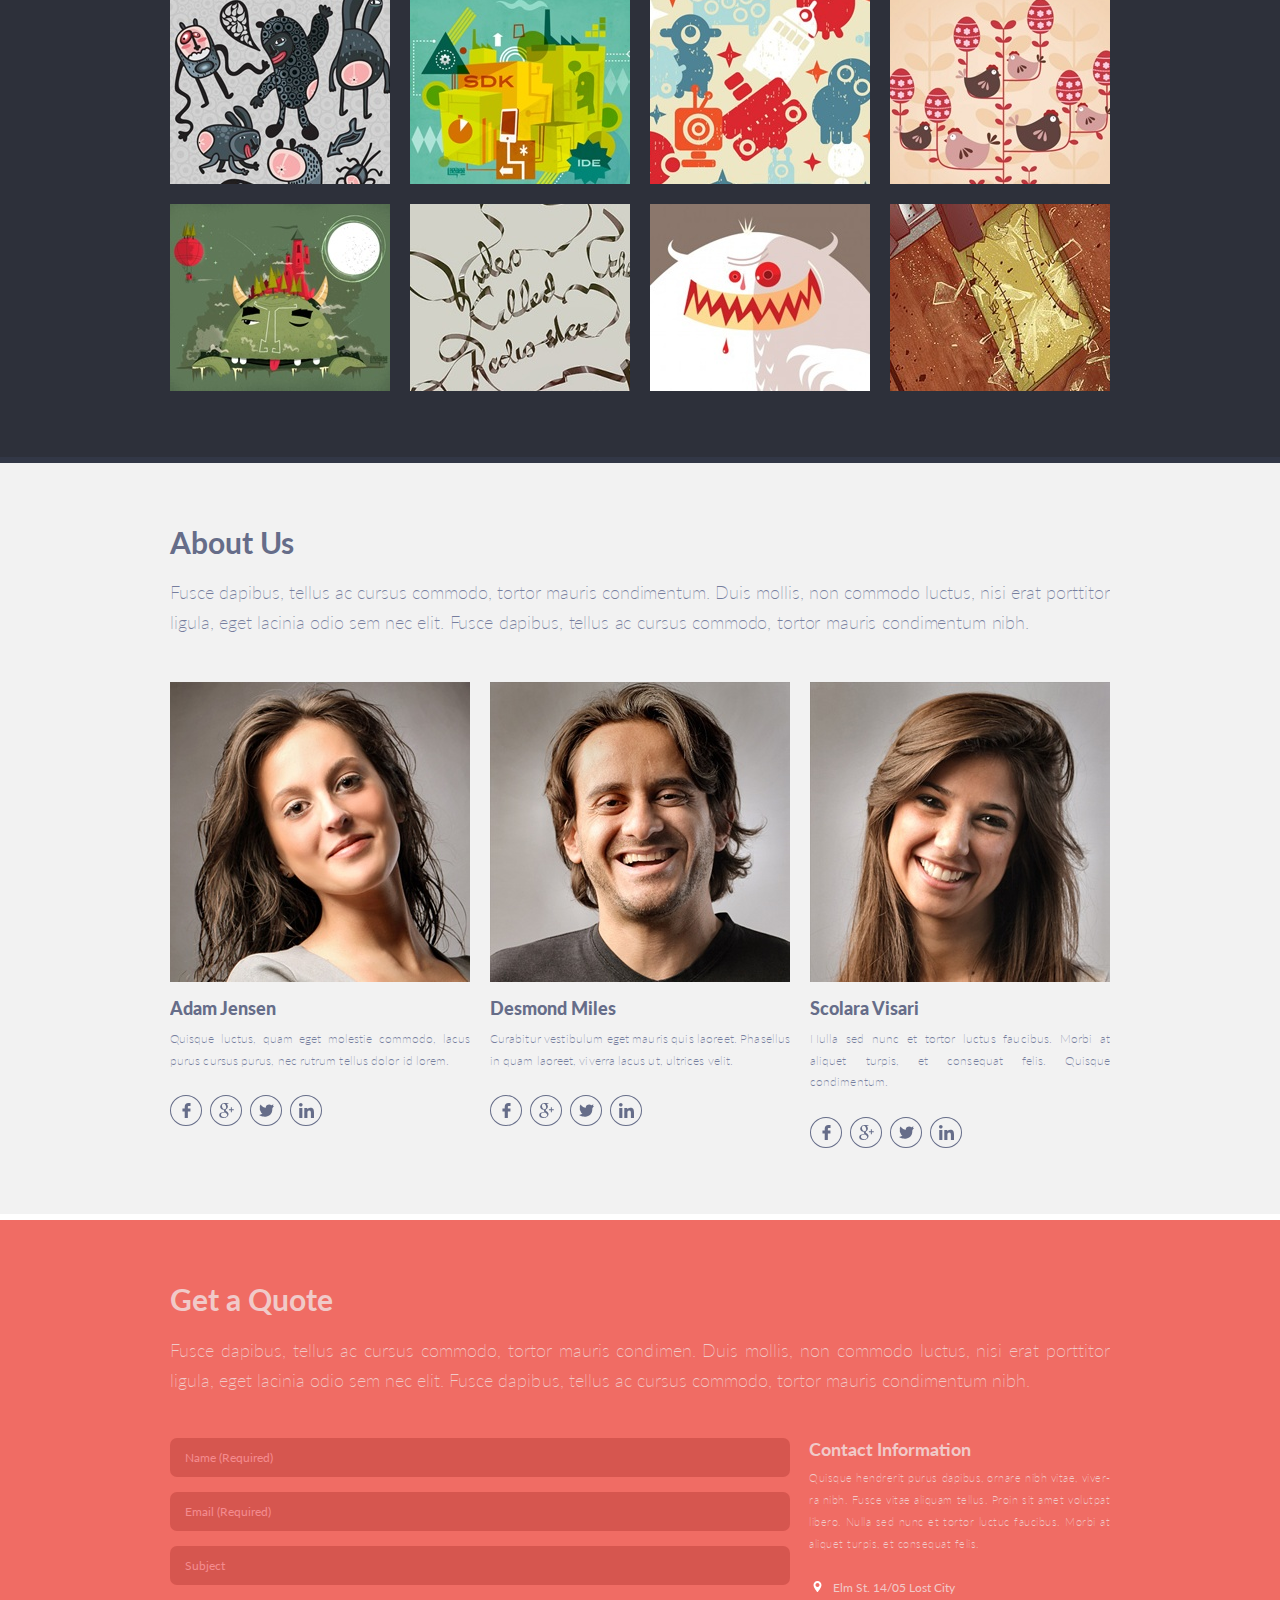
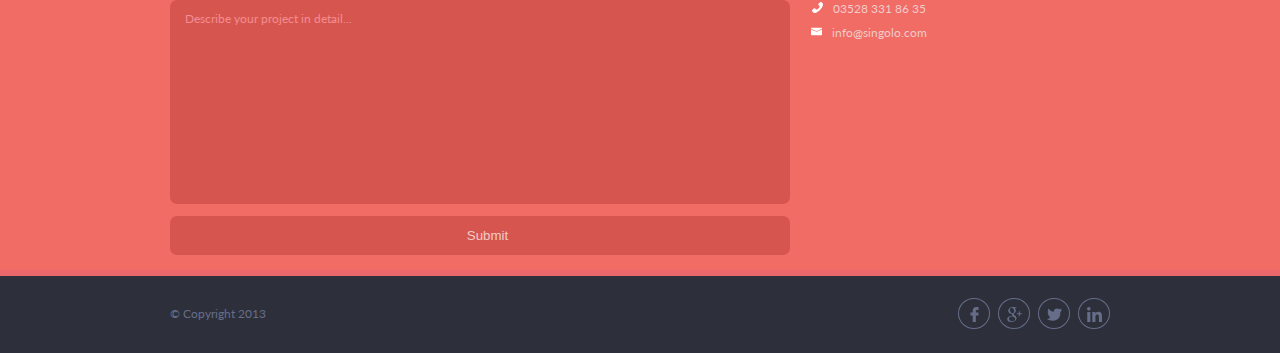
==== commit f2651e87: "feat: add slide switch" ====
--- a/index.html
+++ b/index.html
@@ -17,18 +17,18 @@
       </div>
       <nav class="flex" id="nav">
         <ul class="flex">
-          <li><a>Home</a></li>
-          <li><a>Services</a></li>
-          <li><a>Portfolio</a></li>
-          <li><a>About</a></li>
-          <li><a>Contact</a></li>
+          <li>Home</li>
+          <li>Services</li>
+          <li>Portfolio</li>
+          <li>About</li>
+          <li>Contact</li>
         </ul>
       </nav>
     </div>
   </header>
   <main>
     <section>
-      <div class="slider">
+      <div class="slider" id="slider">
         <div class="wrapper">
           <div class="slider-item flex">
             <div class="vertical-phone">
@@ -36,6 +36,17 @@
             </div>
             <div class="horizontal-phone">
               <img src="./assets/horizontal-phone.png" alt="">
+            </div>
+          </div>
+          <div class="slider-item flex">
+            <div class="wayside">
+              <img src="./assets/wayside.png" alt="">
+            </div>
+            <div class="forefront">
+              <img src="./assets/forefront.png" alt="">
+            </div>
+            <div class="wayside">
+              <img src="./assets/wayside.png" alt="">
             </div>
           </div>
           <div class="arrow-right"></div>
--- a/style.css
+++ b/style.css
@@ -58,11 +58,11 @@
   margin-left: 1px;
 }
 
-nav li a {
+nav li {
   margin-right: 32px;
 }
 
-nav li:last-child a {
+nav li:last-child {
   margin-right: 0px;
 }
 
@@ -78,13 +78,14 @@
 nav li:not(:last-child):after {
   content: "·";
   position: absolute;
-  right: 14px;
+  right: -14,5px;
   color: #404455;
 }
 
 .slider {
   background: #f06c64;
   border-bottom: 6px solid #ea676b;
+  transition: all 1s;
 }
 
 .slider .wrapper {
@@ -94,6 +95,8 @@
 .slider-item {
   align-items: center;
   padding: 53px 0px 58px 73px;
+  justify-content: center;
+  position: relative;
 }
 
 .horizontal-phone {
@@ -107,6 +110,29 @@
   background: url('./assets/vertical-shadow.png');
   padding-bottom: 22px;
   padding-right: 25px;
+}
+
+.slider-item:nth-child(2) {
+  padding-top: 40px;
+  padding-bottom: 38px;
+}
+
+.forefront{
+  z-index: 1
+}
+
+.wayside{
+  position: absolute;
+  top: 152px;
+  z-index: 0;
+}
+
+.wayside:nth-child(1){
+  left: 247px;
+}
+
+.wayside:nth-child(3){
+  right: 175px;
 }
 
 .arrow-left,
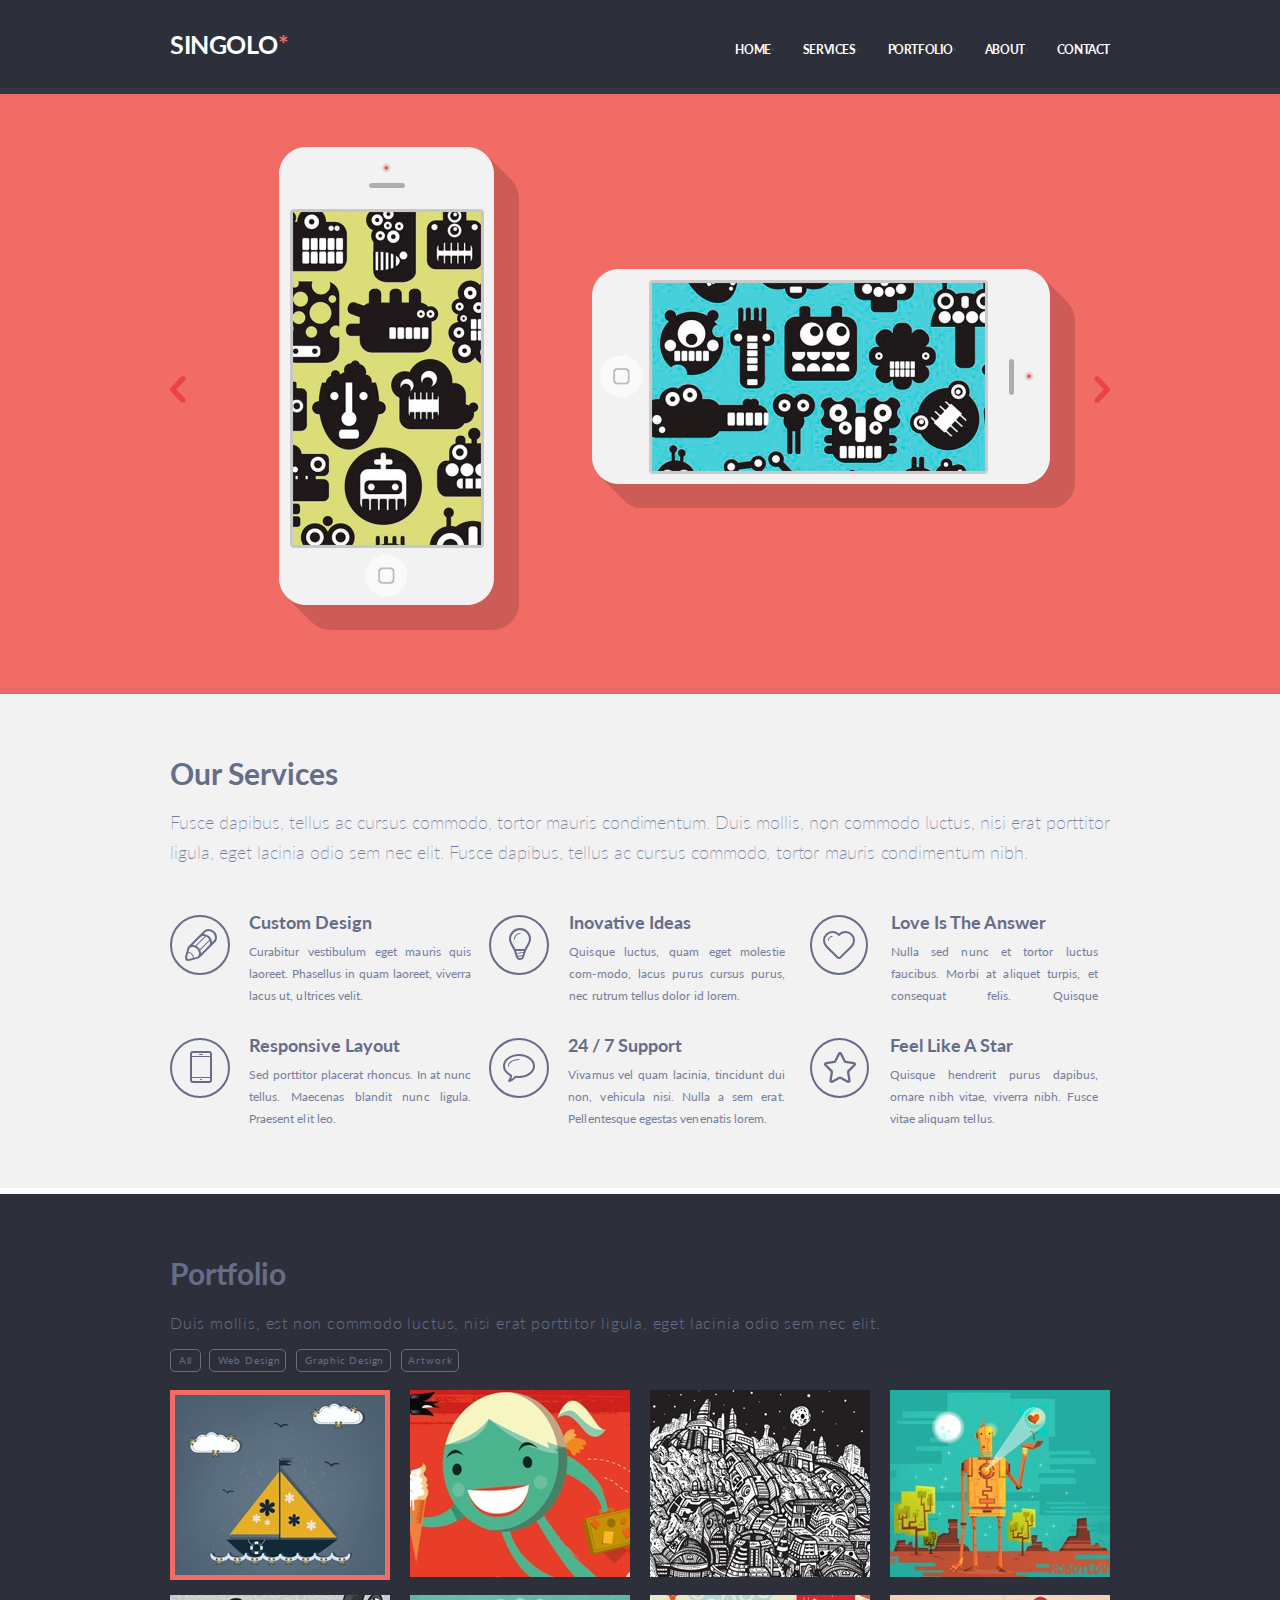
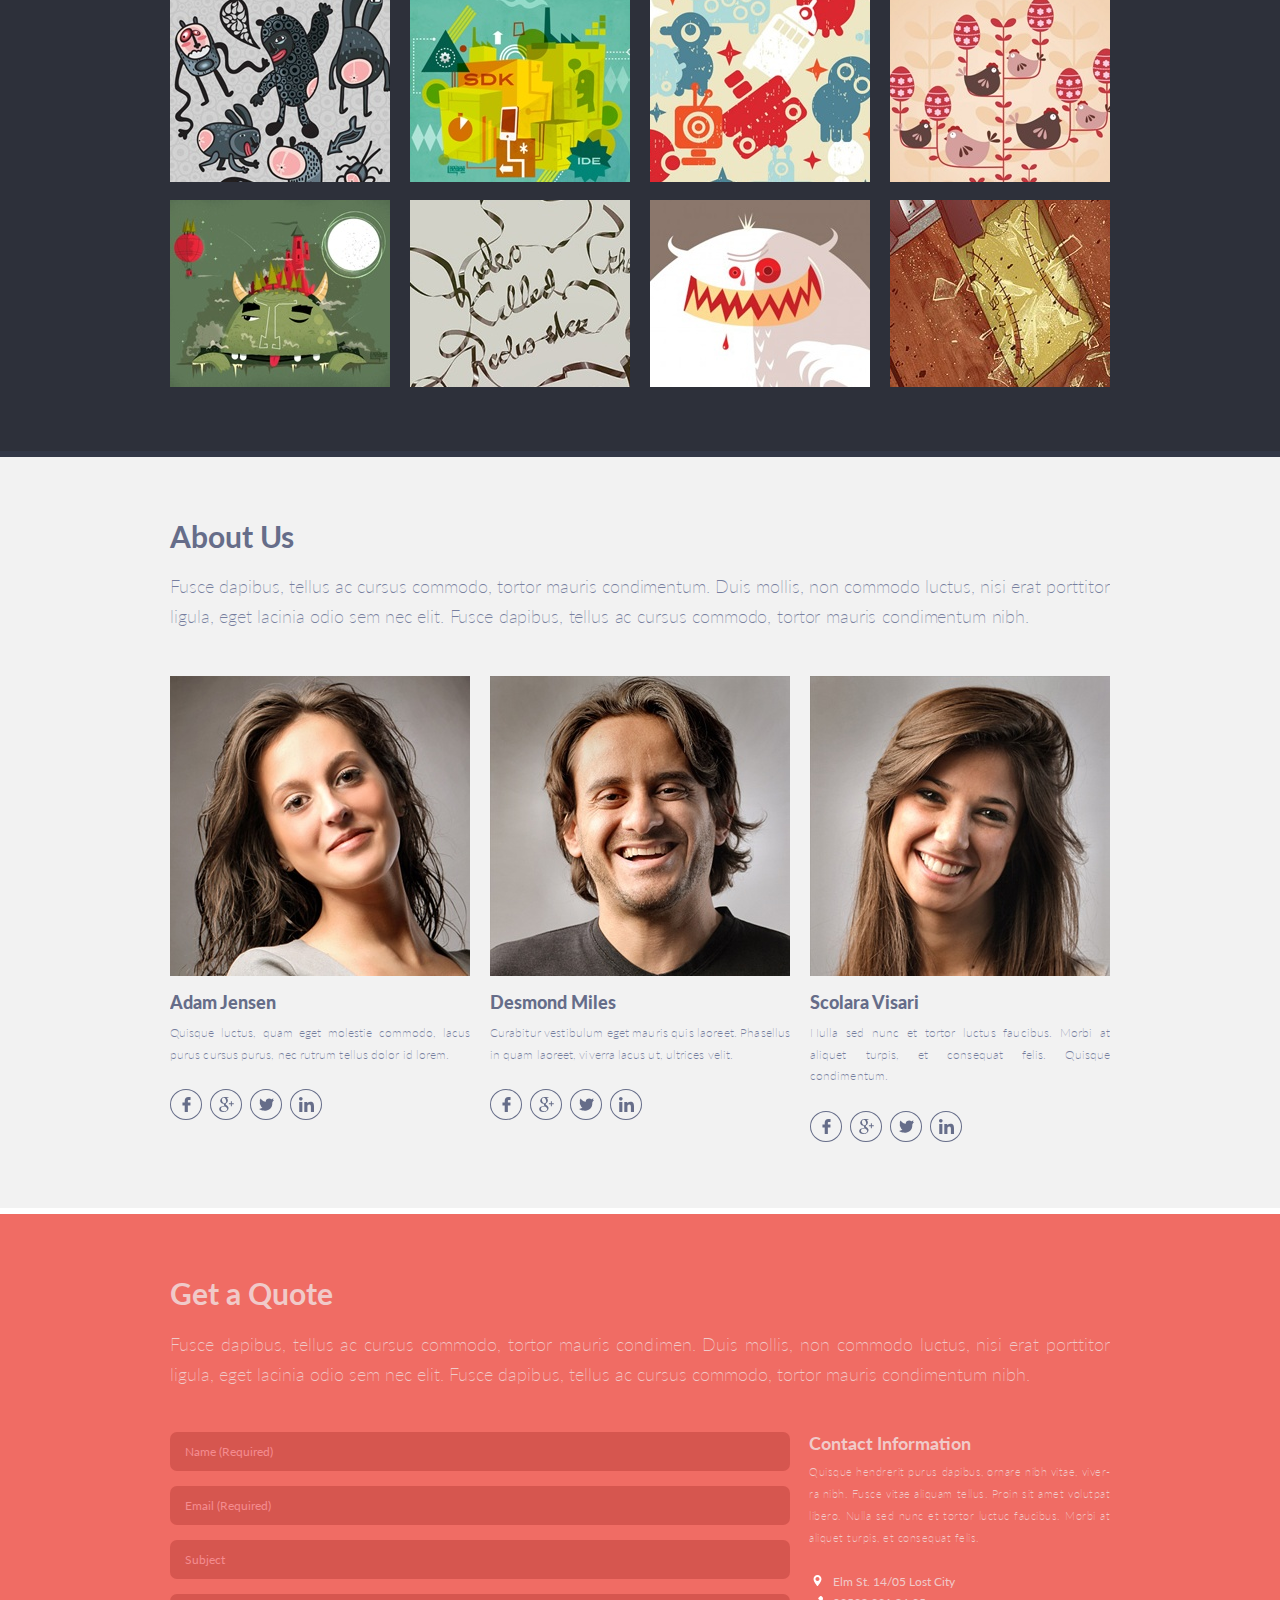
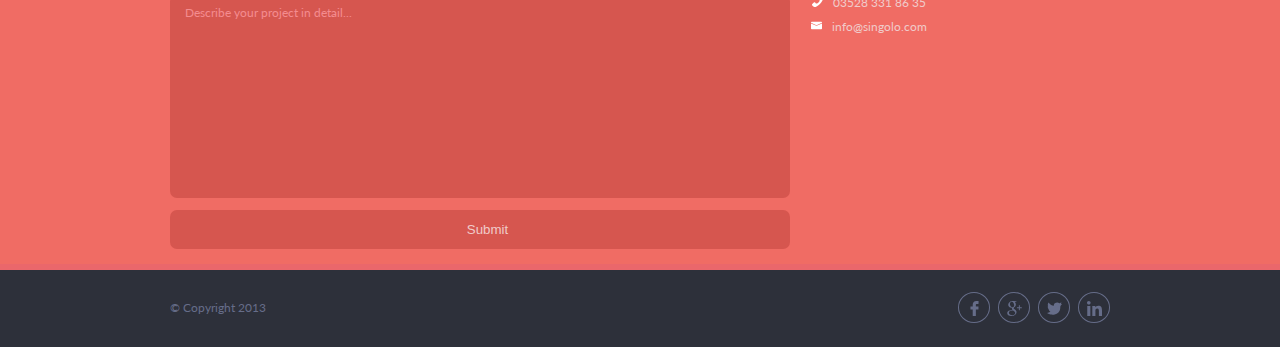
==== commit 00b2e819: "feat: add border on examples" ====
--- a/index.html
+++ b/index.html
@@ -32,9 +32,13 @@
         <div class="wrapper">
           <div class="slider-item flex">
             <div class="vertical-phone">
+              <div class="vertical-phone__off"></div>
+              <div class="vertical-phone__button"></div>
               <img src="./assets/vertical-phone.png" alt="">
             </div>
             <div class="horizontal-phone">
+              <div class="horizontal-phone__off"></div>
+              <div class="horizontal-phone__button"></div>
               <img src="./assets/horizontal-phone.png" alt="">
             </div>
           </div>
@@ -136,7 +140,7 @@
             <button>Artwork</button>
           </div>
           <div class="examples flex">
-            <div class="example">
+            <div class="example example-active">
               <img src="./assets/project1.jpg" alt="">
             </div>
             <div class="example">
--- a/style.css
+++ b/style.css
@@ -78,7 +78,7 @@
 nav li:not(:last-child):after {
   content: "·";
   position: absolute;
-  right: -14,5px;
+  right: -14, 5px;
   color: #404455;
 }
 
@@ -104,12 +104,58 @@
   margin-left: 73px;
   padding-bottom: 21px;
   padding-right: 25px;
+  position: relative;
 }
 
 .vertical-phone {
   background: url('./assets/vertical-shadow.png');
   padding-bottom: 22px;
   padding-right: 25px;
+  position: relative;
+}
+
+.vertical-phone__button {
+  position: absolute;
+  height: 41.48px;
+  width: 41.48px;
+  border-radius: 50%;
+  background-color: transparent;
+  bottom: 35px;
+  left: 85px;
+  z-index: 1;
+  cursor: pointer;
+}
+
+.vertical-phone__off {
+  position: absolute;
+  width: 188px;
+  height: 334px;
+  background-color: #000;
+  bottom: 85px;
+  left: 14px;
+  z-index: -1;
+}
+
+.horizontal-phone__button {
+  position: absolute;
+  height: 41.48px;
+  width: 41.48px;
+  border-radius: 50%;
+  background-color: transparent;
+  bottom: 110px;
+  left: 10px;
+  z-index: 1;
+  cursor: pointer;
+}
+
+.horizontal-phone__off {
+  position: absolute;
+  width: 334px;
+  height: 191px;
+  background-color: #000;
+  bottom: 35px;
+  left: 60px;
+  z-index: -1;
 }
 
 .slider-item:nth-child(2) {
@@ -117,21 +163,21 @@
   padding-bottom: 38px;
 }
 
-.forefront{
+.forefront {
   z-index: 1
 }
 
-.wayside{
+.wayside {
   position: absolute;
   top: 152px;
   z-index: 0;
 }
 
-.wayside:nth-child(1){
+.wayside:nth-child(1) {
   left: 247px;
 }
 
-.wayside:nth-child(3){
+.wayside:nth-child(3) {
   right: 175px;
 }
 
@@ -248,7 +294,7 @@
   margin-left: 13px;
 }
 
-.services-info{
+.services-info {
   height: 95px;
   overflow: hidden;
 }
@@ -296,10 +342,10 @@
   border-radius: 5px;
   margin-right: 10px;
   padding: 4.3px 8px;
-}
-
-.portfolio button:hover {
   cursor: pointer;
+}
+
+.portfolio .button-active {
   border: 1px solid #ffffff;
   color: #ffffff;
 }
@@ -328,8 +374,12 @@
 
 .example {
   margin-right: 20px;
-  margin-bottom: 2px;
-  padding-bottom: 15px;
+  margin-bottom: 15px;
+}
+
+.example-active {
+  outline: 5px solid #F06C64;
+  outline-offset: -5px;
 }
 
 .example:nth-child(4n) {
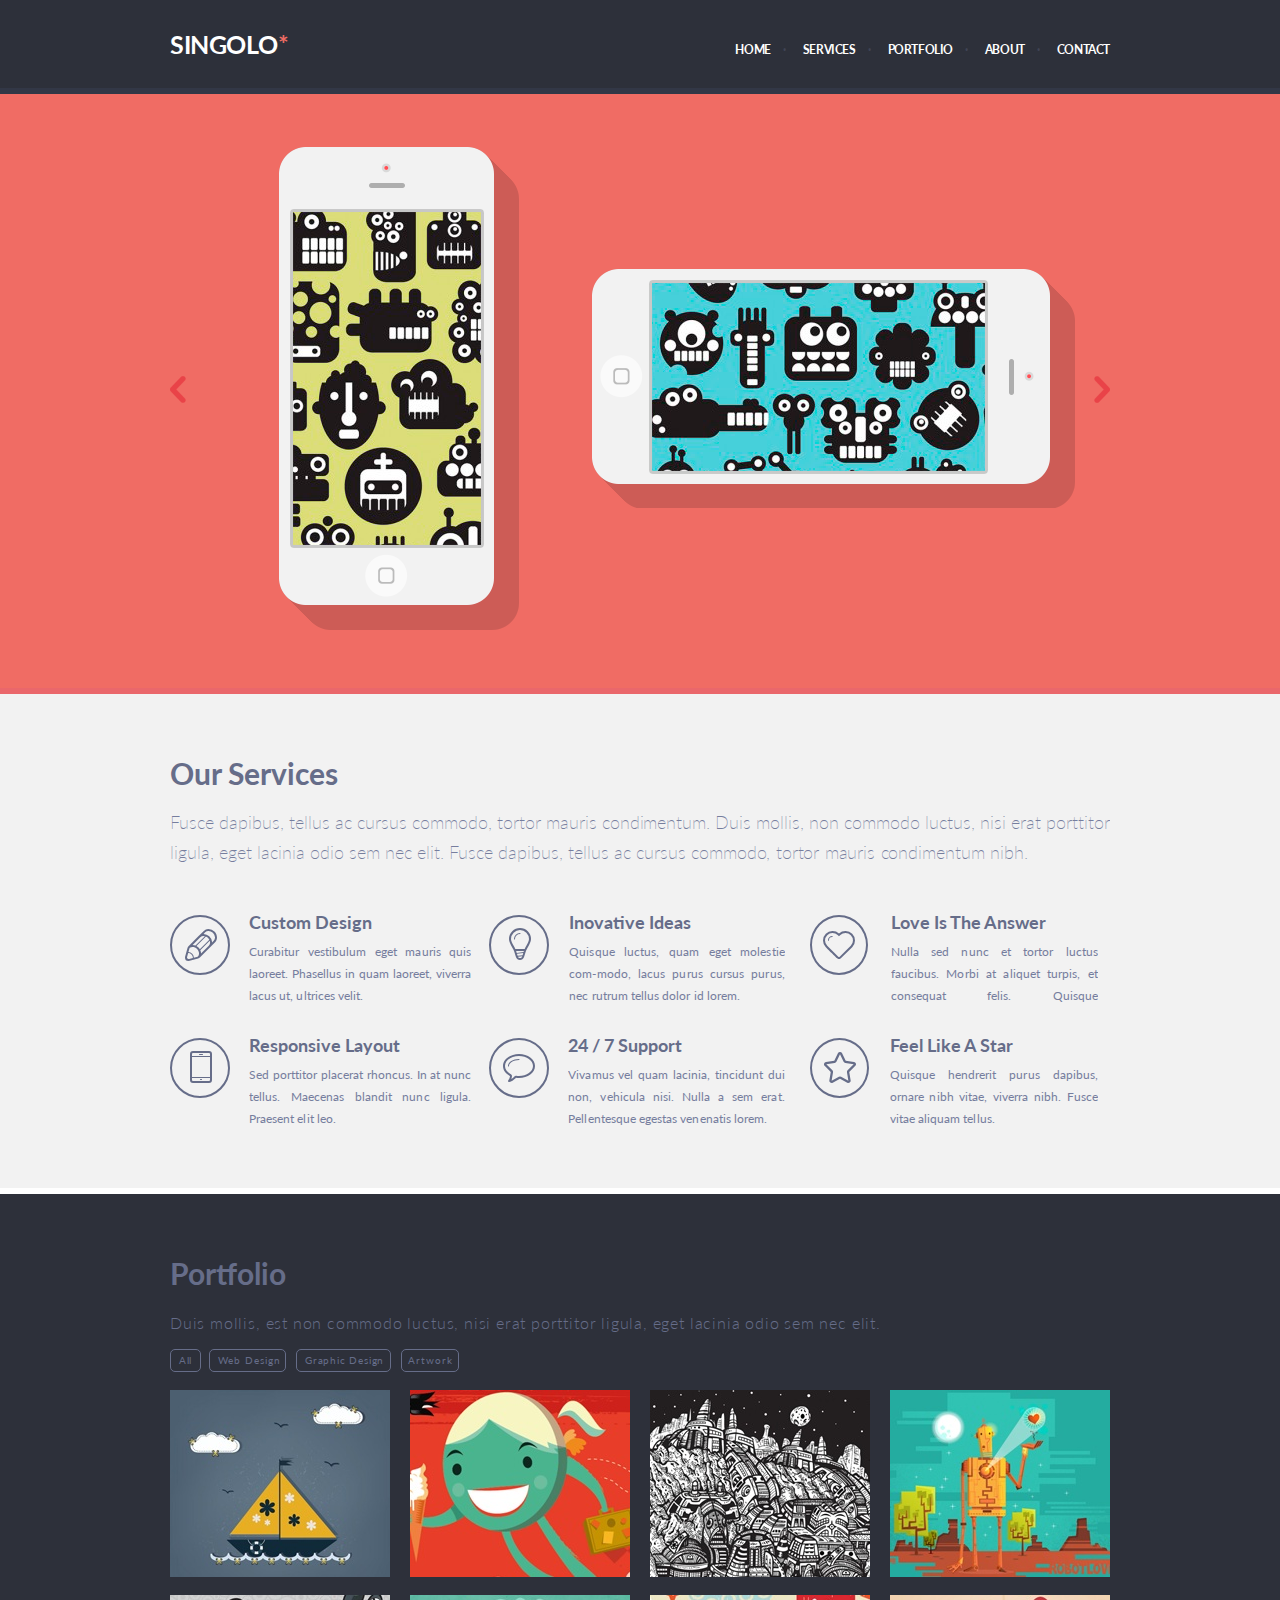
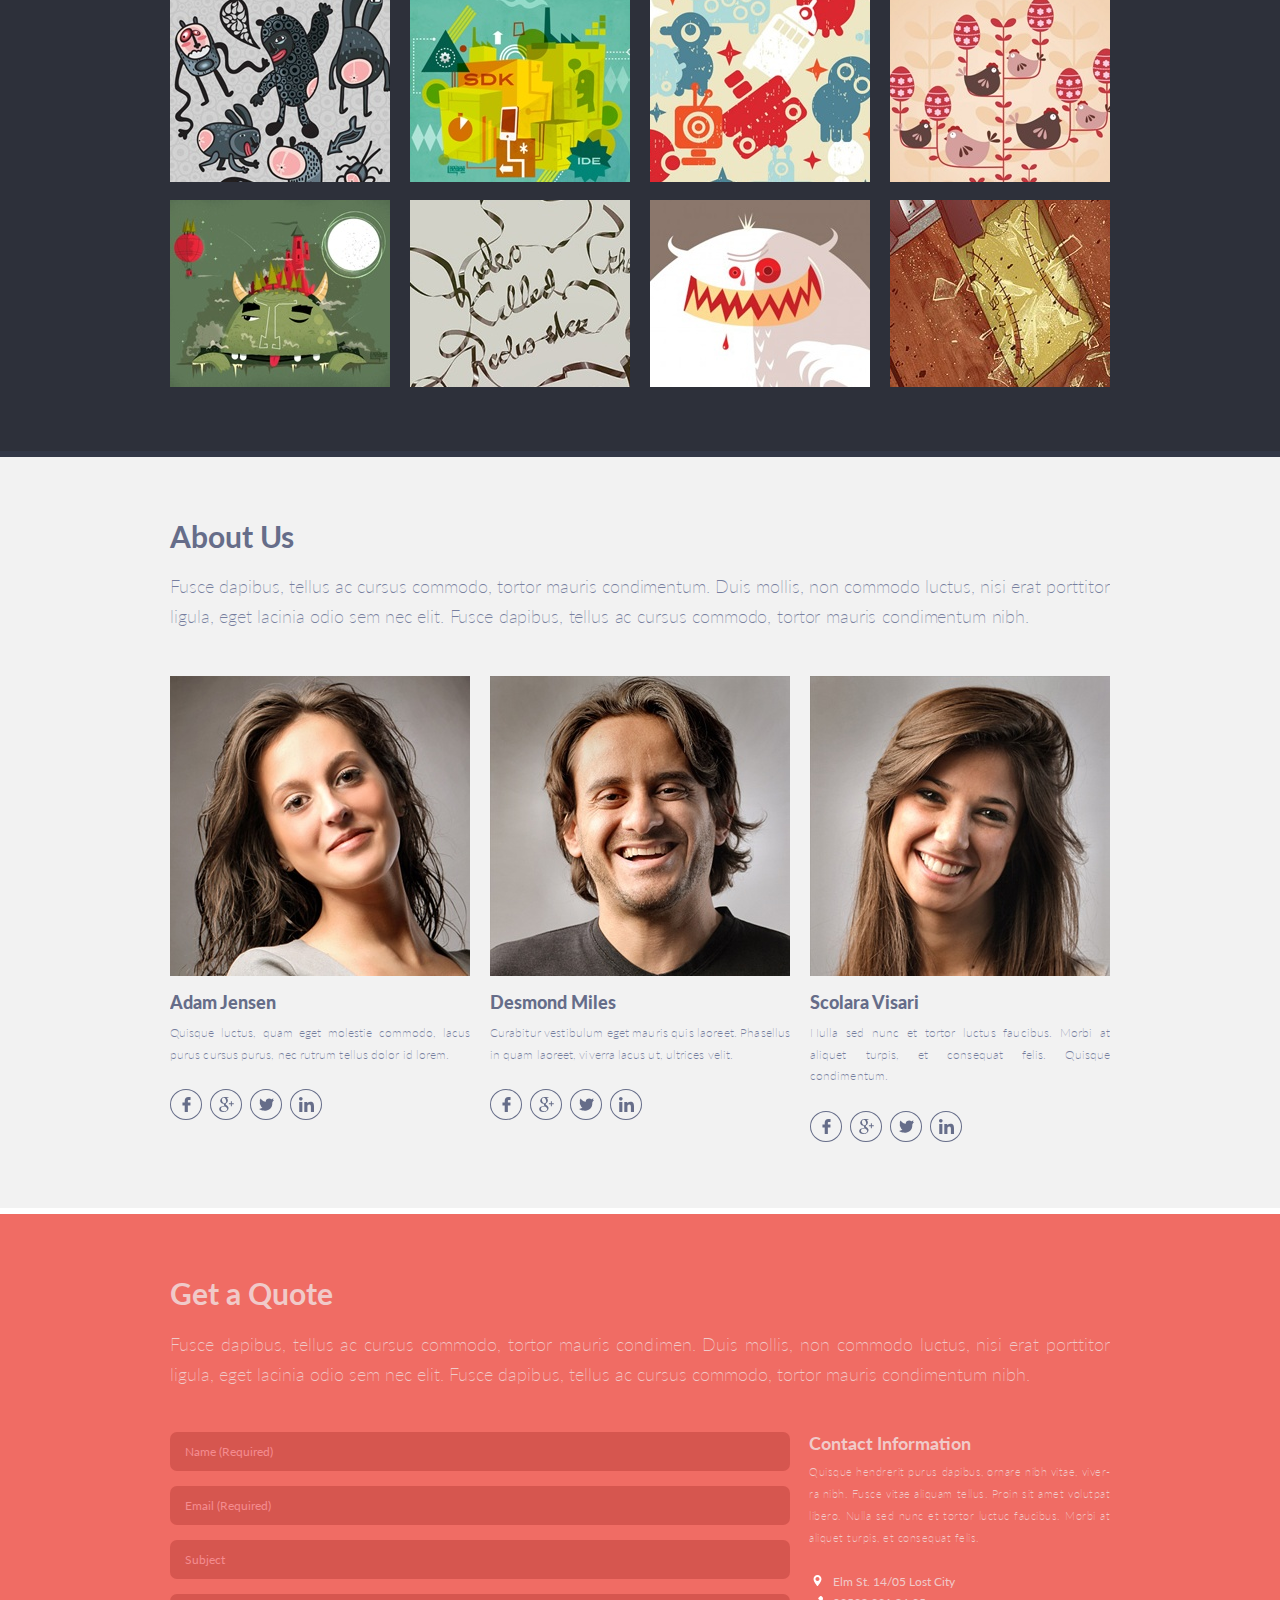
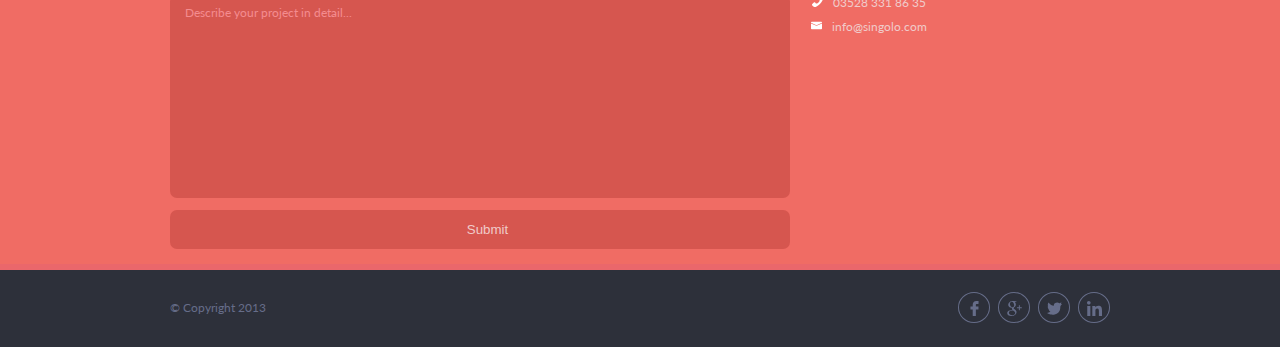
==== commit f36449aa: "feat: add modal and add some fixes" ====
--- a/index.html
+++ b/index.html
@@ -10,18 +10,18 @@
 </head>
 
 <body>
-  <header>
+  <header id="home">
     <div class="wrapper flex">
       <div class="logo">
         <h1>Singolo<span>*</span></h1>
       </div>
       <nav class="flex" id="nav">
         <ul class="flex">
-          <li>Home</li>
-          <li>Services</li>
-          <li>Portfolio</li>
-          <li>About</li>
-          <li>Contact</li>
+          <a href="#home">Home</a>
+          <a href="#services">Services</aa>
+          <a href="#portfolio">Portfolio</a>
+          <a href="#about">About</a>
+          <a href="#quote">Contact</a>
         </ul>
       </nav>
     </div>
@@ -58,7 +58,7 @@
           </div>
         </div>
       </div>
-      <div class="services">
+      <div class="services" id="services">
         <div class="wrapper">
           <h2 class="section-title">Our Services</h2>
           <p class="desc">Fusce dapibus, tellus ac cursus commodo, tortor mauris condimentum. Duis mollis, non commodo
@@ -128,7 +128,7 @@
       </div>
     </section>
     <section>
-      <div class="portfolio">
+      <div class="portfolio" id="portfolio">
         <div class="wrapper">
           <h2 class="section-title">Portfolio</h2>
           <p class="desc">Duis mollis, est non commodo luctus, nisi erat porttitor ligula, eget lacinia odio
@@ -140,7 +140,7 @@
             <button>Artwork</button>
           </div>
           <div class="examples flex">
-            <div class="example example-active">
+            <div class="example">
               <img src="./assets/project1.jpg" alt="">
             </div>
             <div class="example">
@@ -181,7 +181,7 @@
       </div>
     </section>
     <section>
-      <div class="about-us">
+      <div class="about-us" id="about">
         <div class="wrapper">
           <h2 class="section-title">About Us</h2>
           <p class="desc">Fusce dapibus, tellus ac cursus commodo, tortor mauris condimentum. Duis mollis, non
@@ -385,14 +385,14 @@
         </div>
       </div>
     </section>
-    <section class="quote">
+    <section class="quote" id="quote">
       <div class="wrapper">
         <h2 class="section-title">Get a Quote</h2>
         <p class="desc">Fusce dapibus, tellus ac cursus commodo, tortor mauris condimen. Duis mollis, non
           commodo luctus, nisi erat porttitor ligula, eget lacinia odio sem nec elit. Fusce dapibus, tellus ac cursus
           commodo, tortor mauris condimentum nibh.</p>
         <div class="flex">
-          <form action="#">
+          <form action="#" id="form">
             <input type="text" name="name" placeholder="Name (Required)" required>
             <input type="email" name="email" placeholder="Email (Required)" required>
             <input type="text" name="subject" placeholder="Subject">
@@ -412,6 +412,14 @@
         </div>
       </div>
     </section>
+    <div class="modal flex">
+      <div class="content">
+        <p>Письмо отправлено</p>
+        <p id="subject">Без темы</p>
+        <p id="desc">Без описания</p>
+        <button>OK</button>
+      </div>
+    </div>
   </main>
   <footer>
     <div class="wrapper flex">
--- a/style.css
+++ b/style.css
@@ -58,15 +58,17 @@
   margin-left: 1px;
 }
 
-nav li {
+nav a {
   margin-right: 32px;
-}
-
-nav li:last-child {
+  text-decoration: none;
+  color: #ffffff;
+}
+
+nav a:last-child {
   margin-right: 0px;
 }
 
-nav li {
+nav a {
   position: relative;
   cursor: pointer;
 }
@@ -75,10 +77,10 @@
   color: #f06c64;
 }
 
-nav li:not(:last-child):after {
+nav a:not(:last-child):after {
   content: "·";
   position: absolute;
-  right: -14, 5px;
+  right: -15px;
   color: #404455;
 }
 
@@ -567,6 +569,58 @@
   padding-left: 0;
 }
 
+.modal{
+  display: none;
+  position: fixed;
+    z-index: 10;
+    left: 0;
+    top: 0;
+    width: 100%;
+    height: 100%;
+    background-color: #0009;
+}
+
+.modal .content {
+  position: absolute;
+   margin: auto;
+    top: 0;
+    left: 0;
+    bottom: 0;
+    right: 0;
+  border-radius: 7px;
+  width: 300px;
+  height: 172px;
+  background: #fee;
+  padding: 15px;
+}
+
+.modal .content p{
+  padding-bottom: 20px;
+}
+
+.modal .content #desc{
+  height: 60%;
+  word-wrap: wrap;
+  word-break: break-all;
+  overflow-y: auto;
+  overflow-x: hidden;
+}
+
+.modal .content p:first-child{
+  font-weight: bold;
+  color:#767e9e;
+}
+
+.modal .content button{
+  border: 2px solid #f48c8f;
+  background-color: transparent;
+  padding: 2px 5px;
+  position: absolute;
+    bottom: 20px;
+    right: 20px;
+  cursor: pointer;
+}
+
 footer {
   font-size: 12px;
   background-color: #2d303a;
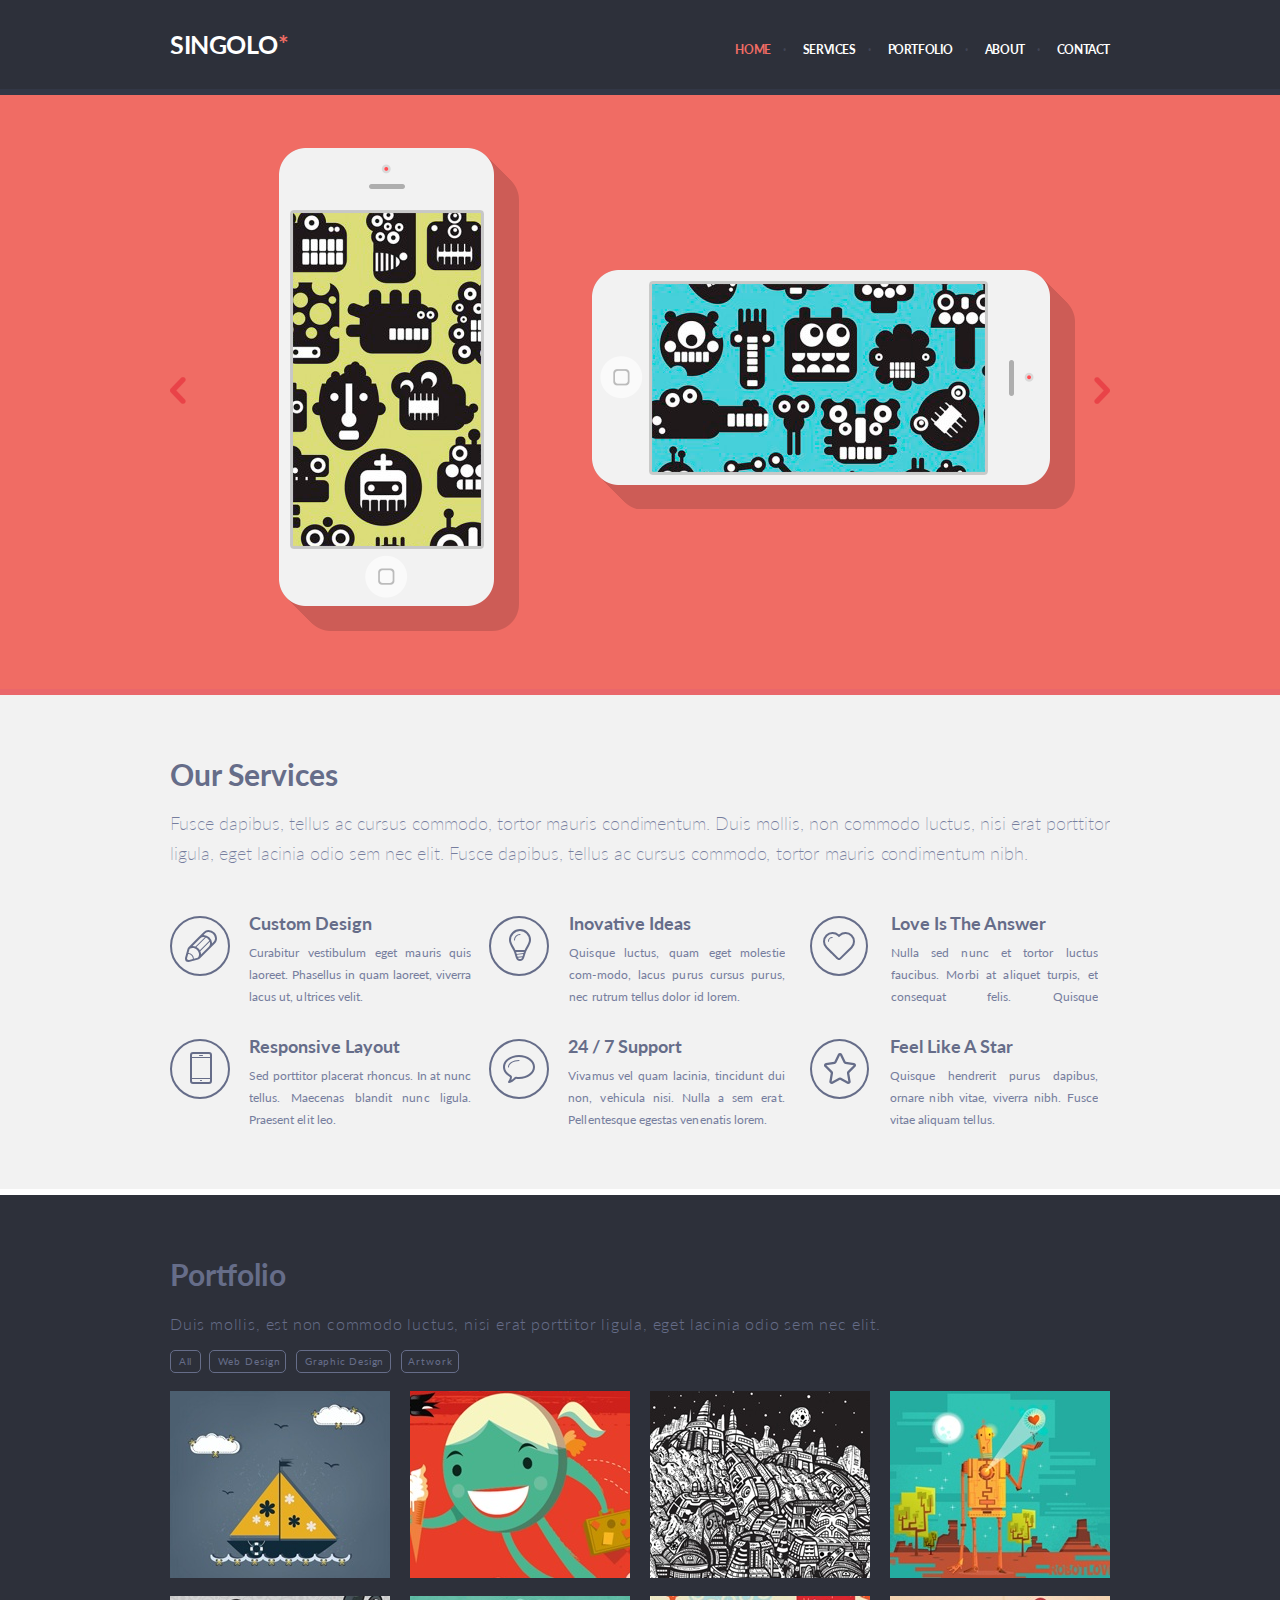
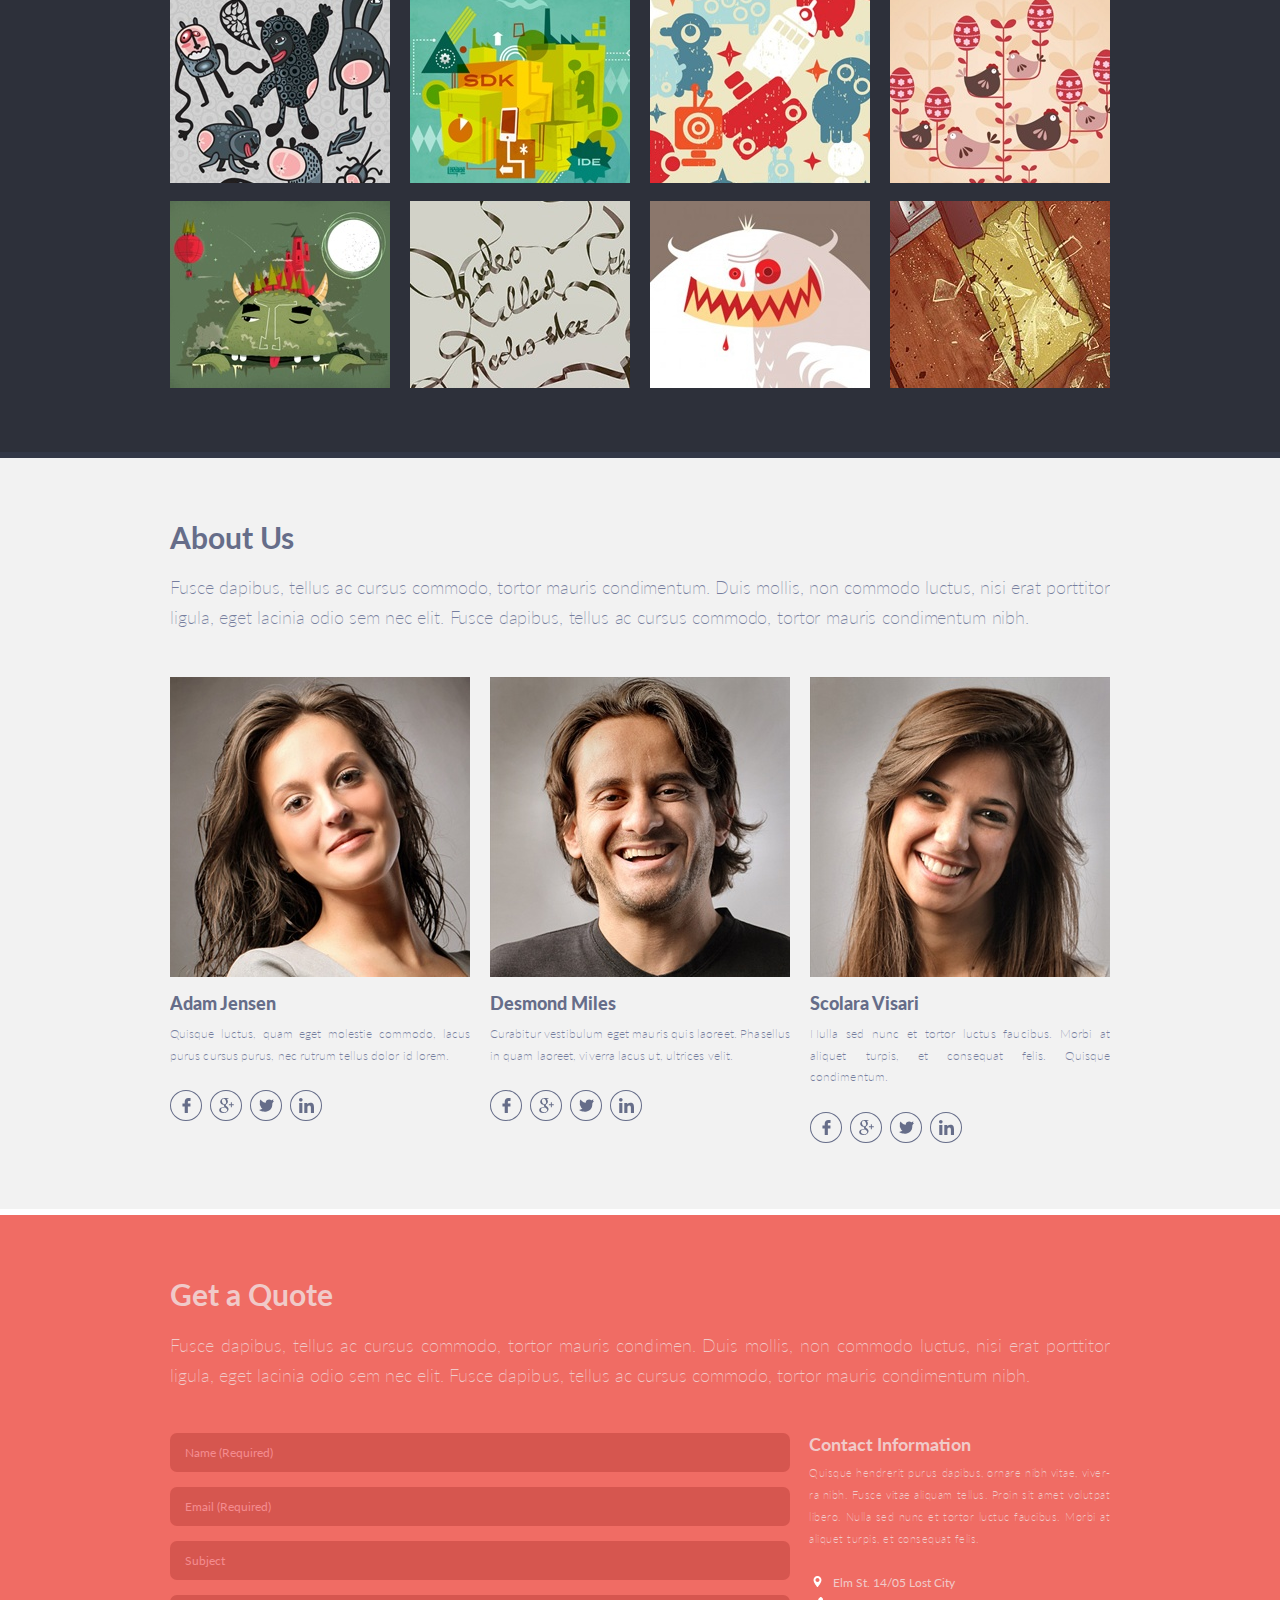
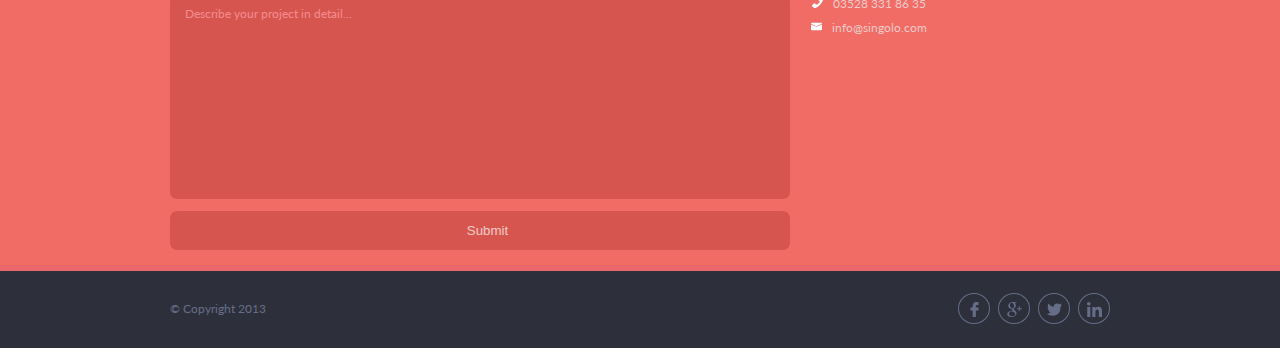
==== commit 8eff3614: "feat: add smooth scroll" ====
--- a/index.html
+++ b/index.html
@@ -17,11 +17,11 @@
       </div>
       <nav class="flex" id="nav">
         <ul class="flex">
-          <a href="#home">Home</a>
+          <a class="link-active" href="#slider">Home</a>
           <a href="#services">Services</aa>
-          <a href="#portfolio">Portfolio</a>
-          <a href="#about">About</a>
-          <a href="#quote">Contact</a>
+            <a href="#portfolio">Portfolio</a>
+            <a href="#about">About</a>
+            <a href="#quote">Contact</a>
         </ul>
       </nav>
     </div>
@@ -385,29 +385,31 @@
         </div>
       </div>
     </section>
-    <section class="quote" id="quote">
-      <div class="wrapper">
-        <h2 class="section-title">Get a Quote</h2>
-        <p class="desc">Fusce dapibus, tellus ac cursus commodo, tortor mauris condimen. Duis mollis, non
-          commodo luctus, nisi erat porttitor ligula, eget lacinia odio sem nec elit. Fusce dapibus, tellus ac cursus
-          commodo, tortor mauris condimentum nibh.</p>
-        <div class="flex">
-          <form action="#" id="form">
-            <input type="text" name="name" placeholder="Name (Required)" required>
-            <input type="email" name="email" placeholder="Email (Required)" required>
-            <input type="text" name="subject" placeholder="Subject">
-            <textarea name="description" placeholder="Describe your project in detail..."></textarea>
-            <input type="submit" value="Submit">
-          </form>
-          <div class="contact">
-            <h3>Contact Information</h3>
-            <p class="desc">Quisque hendrerit purus dapibus, ornare nibh vitae, viver&shy;ra nibh.
-              Fusce vitae aliquam tellus. Proin sit amet volutpat libero. Nulla sed nunc et tortor luctuc faucibus.
-              Morbi
-              at aliquet turpis, et consequat felis.</p>
-            <p>Elm St. 14/05 Lost City</p>
-            <a class="link" href="tel:035283318635">03528 331 86 35</a>
-            <a class="link" href="mailto:info@singolo.com">info@singolo.com</a>
+    <section>
+      <div class="quote" id="quote">
+        <div class="wrapper">
+          <h2 class="section-title">Get a Quote</h2>
+          <p class="desc">Fusce dapibus, tellus ac cursus commodo, tortor mauris condimen. Duis mollis, non
+            commodo luctus, nisi erat porttitor ligula, eget lacinia odio sem nec elit. Fusce dapibus, tellus ac cursus
+            commodo, tortor mauris condimentum nibh.</p>
+          <div class="flex">
+            <form action="#" id="form">
+              <input type="text" name="name" placeholder="Name (Required)" required>
+              <input type="email" name="email" placeholder="Email (Required)" required>
+              <input type="text" name="subject" placeholder="Subject">
+              <textarea name="description" placeholder="Describe your project in detail..."></textarea>
+              <input type="submit" value="Submit">
+            </form>
+            <div class="contact">
+              <h3>Contact Information</h3>
+              <p class="desc">Quisque hendrerit purus dapibus, ornare nibh vitae, viver&shy;ra nibh.
+                Fusce vitae aliquam tellus. Proin sit amet volutpat libero. Nulla sed nunc et tortor luctuc faucibus.
+                Morbi
+                at aliquet turpis, et consequat felis.</p>
+              <p>Elm St. 14/05 Lost City</p>
+              <a class="link" href="tel:035283318635">03528 331 86 35</a>
+              <a class="link" href="mailto:info@singolo.com">info@singolo.com</a>
+            </div>
           </div>
         </div>
       </div>
--- a/style.css
+++ b/style.css
@@ -4,8 +4,9 @@
   box-sizing: border-box;
 }
 
-body {
+body, html {
   font-family: 'Lato', sans-serif;
+  scroll-behavior: smooth;
 }
 
 ol,
@@ -33,6 +34,11 @@
 }
 
 header {
+  height: 95px;
+  top: 0;
+  z-index: 9;
+  position: fixed;
+  width: 100%;
   background-color: #2d303a;
   border-bottom: 6px solid #323746;
 }
@@ -87,6 +93,7 @@
 .slider {
   background: #f06c64;
   border-bottom: 6px solid #ea676b;
+  padding-top: 95px;
   transition: all 1s;
 }
 
@@ -218,6 +225,7 @@
 }
 
 .services {
+  scroll-margin-top: 96px;
   color: #666d89;
   height: 500px;
   border-bottom: 6px solid #fff;
@@ -317,6 +325,7 @@
 }
 
 .portfolio {
+  scroll-margin-top: 96px;
   background-color: #2d303a;
   border-bottom: 6px solid #323746;
   color: #666d89;
@@ -393,6 +402,7 @@
 }
 
 .about-us {
+  scroll-margin-top: 96px;
   background-color: #f2f2f2;
   border-bottom: 6px solid #ffffff;
   color: #666d89;
@@ -462,6 +472,7 @@
 }
 
 .quote {
+  scroll-margin-top: 96px;
   background-color: #f06c64;
   color: #f0cac9;
   border-bottom: 6px solid #ea676b;
@@ -569,24 +580,24 @@
   padding-left: 0;
 }
 
-.modal{
+.modal {
   display: none;
   position: fixed;
-    z-index: 10;
-    left: 0;
-    top: 0;
-    width: 100%;
-    height: 100%;
-    background-color: #0009;
+  z-index: 10;
+  left: 0;
+  top: 0;
+  width: 100%;
+  height: 100%;
+  background-color: #0009;
 }
 
 .modal .content {
   position: absolute;
-   margin: auto;
-    top: 0;
-    left: 0;
-    bottom: 0;
-    right: 0;
+  margin: auto;
+  top: 0;
+  left: 0;
+  bottom: 0;
+  right: 0;
   border-radius: 7px;
   width: 300px;
   height: 172px;
@@ -594,11 +605,11 @@
   padding: 15px;
 }
 
-.modal .content p{
+.modal .content p {
   padding-bottom: 20px;
 }
 
-.modal .content #desc{
+.modal .content #desc {
   height: 60%;
   word-wrap: wrap;
   word-break: break-all;
@@ -606,18 +617,25 @@
   overflow-x: hidden;
 }
 
-.modal .content p:first-child{
+.modal .content p:first-child {
   font-weight: bold;
-  color:#767e9e;
-}
-
-.modal .content button{
+  color: #767e9e;
+}
+
+.modal .content p:nth-child(2) {
+  height: 10%;
+  overflow: hidden;
+  text-overflow: ellipsis;
+  white-space: nowrap;
+}
+
+.modal .content button {
   border: 2px solid #f48c8f;
   background-color: transparent;
   padding: 2px 5px;
   position: absolute;
-    bottom: 20px;
-    right: 20px;
+  bottom: 20px;
+  right: 20px;
   cursor: pointer;
 }
 
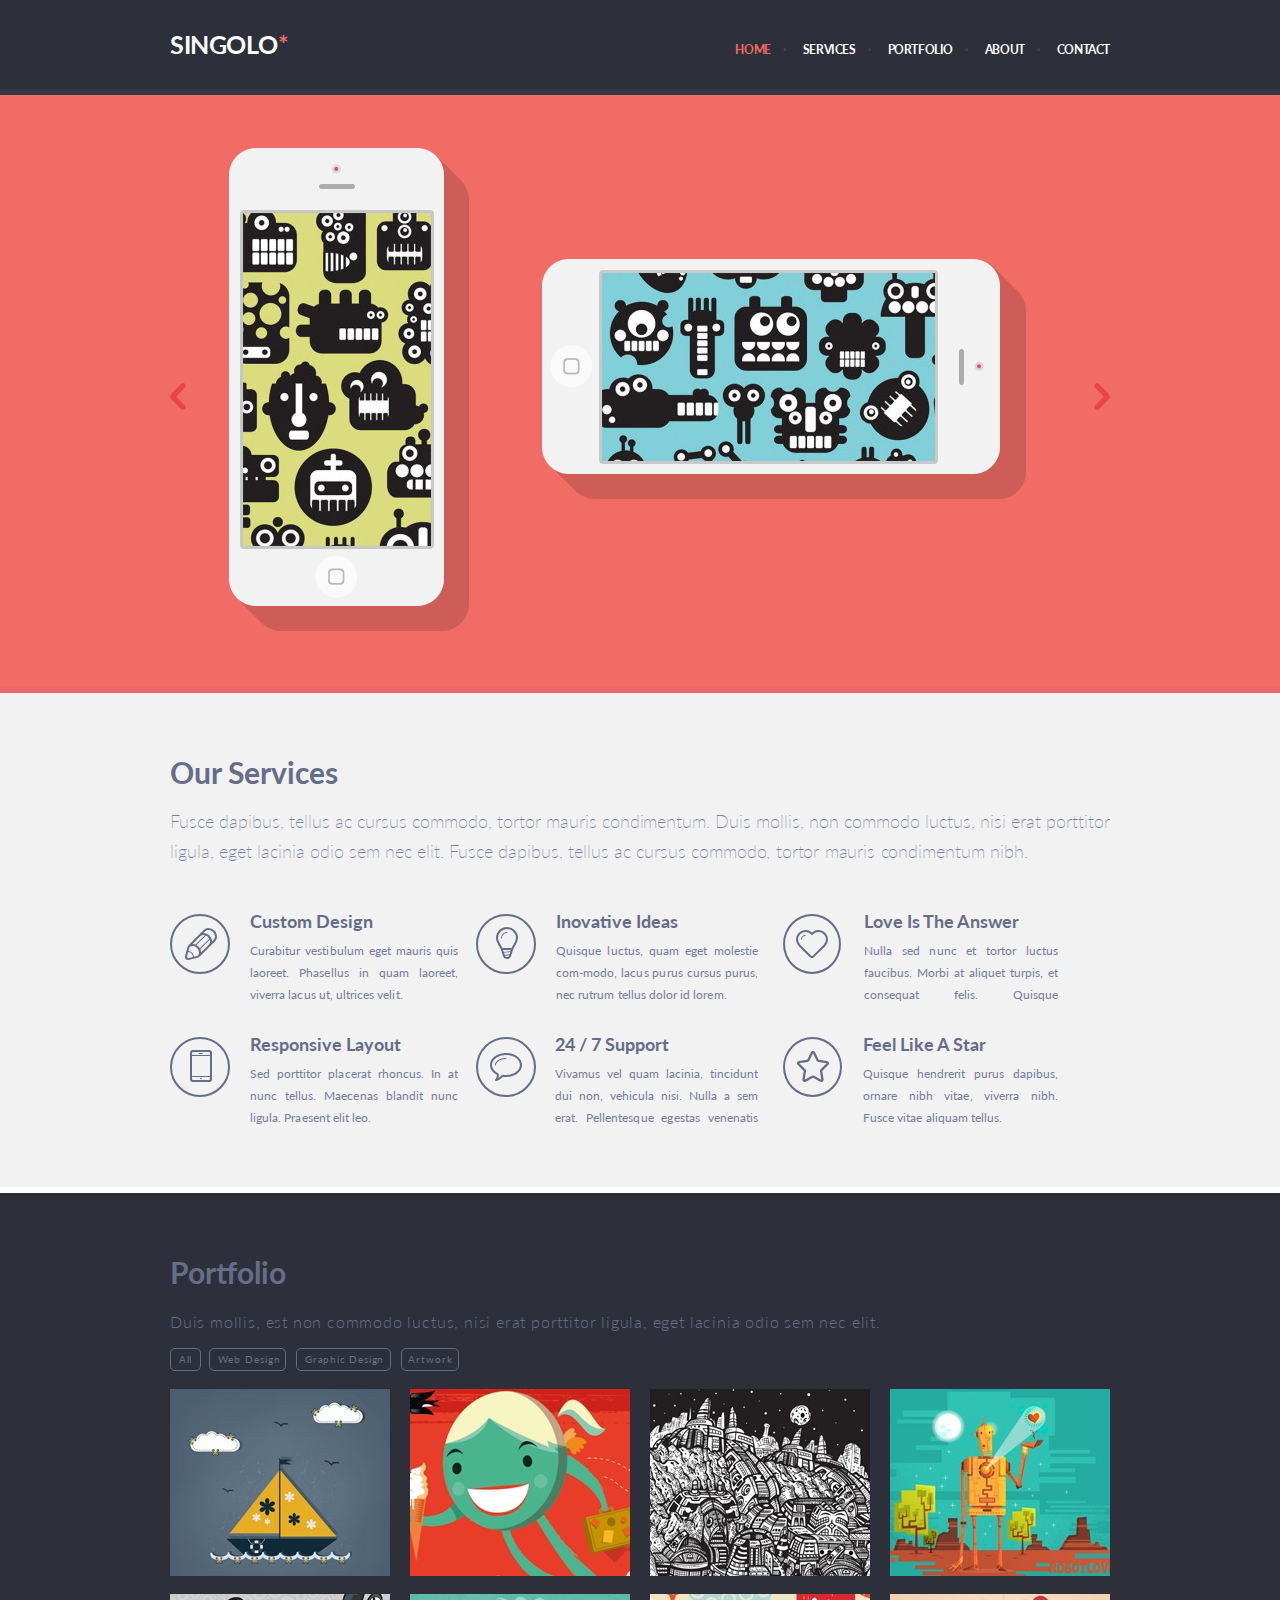
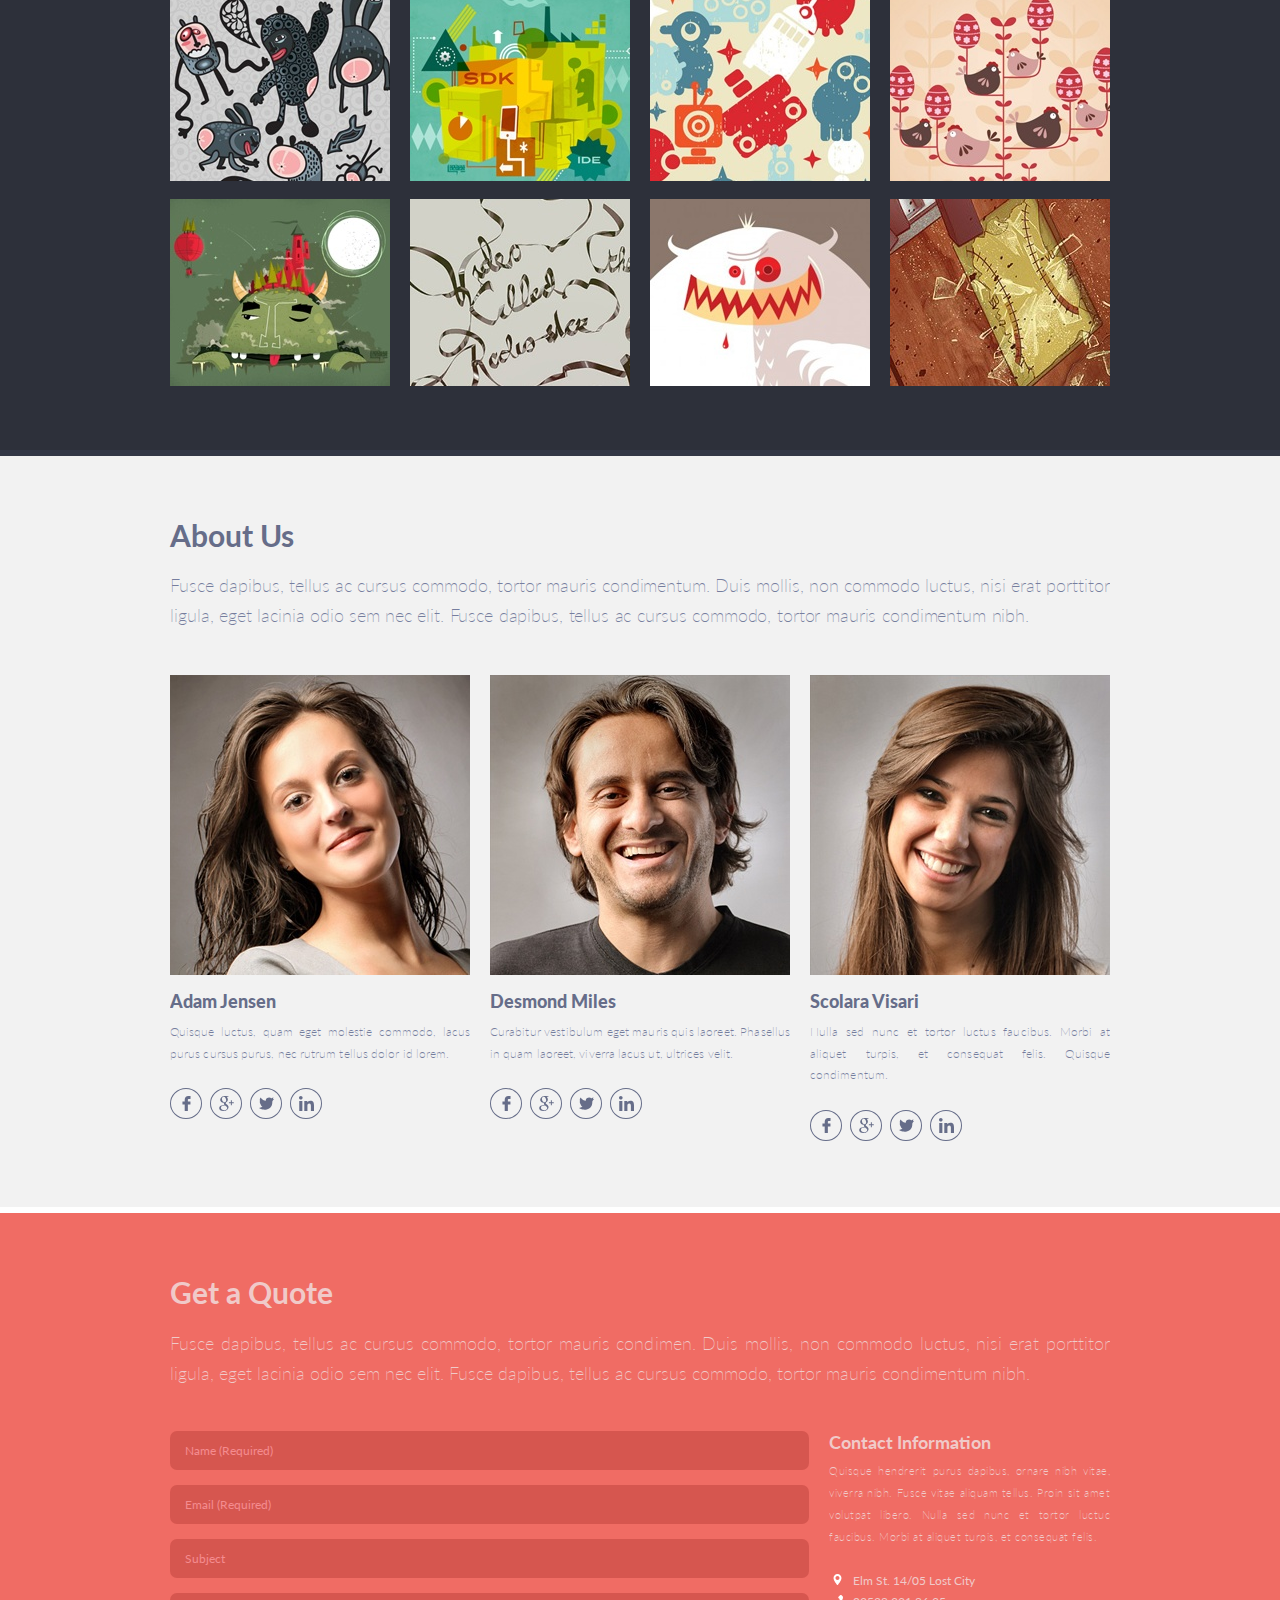
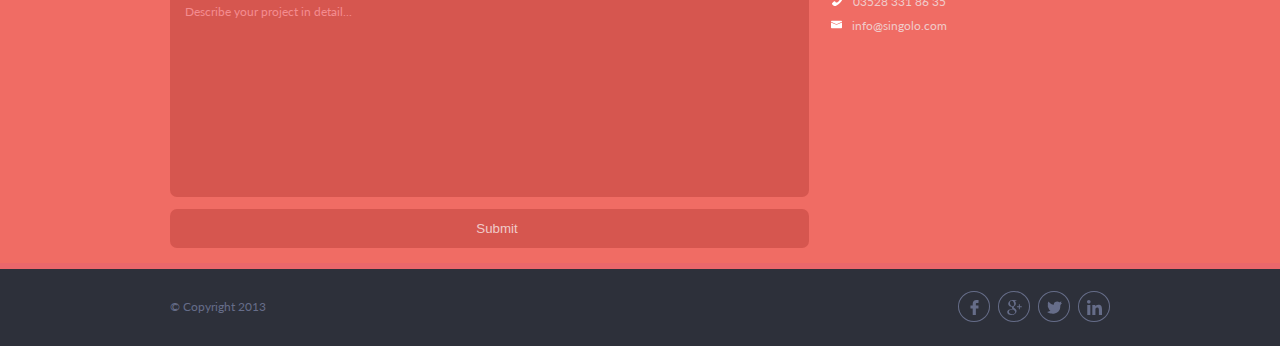
==== commit f8000973: "feat: add 768" ====
--- a/index.html
+++ b/index.html
@@ -393,13 +393,15 @@
             commodo luctus, nisi erat porttitor ligula, eget lacinia odio sem nec elit. Fusce dapibus, tellus ac cursus
             commodo, tortor mauris condimentum nibh.</p>
           <div class="flex">
-            <form action="#" id="form">
-              <input type="text" name="name" placeholder="Name (Required)" required>
-              <input type="email" name="email" placeholder="Email (Required)" required>
-              <input type="text" name="subject" placeholder="Subject">
-              <textarea name="description" placeholder="Describe your project in detail..."></textarea>
-              <input type="submit" value="Submit">
-            </form>
+            <div class="">
+              <form action="#" id="form">
+                <input type="text" name="name" placeholder="Name (Required)" required>
+                <input type="email" name="email" placeholder="Email (Required)" required>
+                <input type="text" name="subject" placeholder="Subject">
+                <textarea name="description" placeholder="Describe your project in detail..."></textarea>
+                <input type="submit" value="Submit">
+              </form>
+            </div>
             <div class="contact">
               <h3>Contact Information</h3>
               <p class="desc">Quisque hendrerit purus dapibus, ornare nibh vitae, viver&shy;ra nibh.
--- a/style.css
+++ b/style.css
@@ -1,684 +1,759 @@
 * {
-  margin: 0;
-  padding: 0;
-  box-sizing: border-box;
+    margin: 0;
+    padding: 0;
+    box-sizing: border-box;
 }
 
 body, html {
-  font-family: 'Lato', sans-serif;
-  scroll-behavior: smooth;
-}
-
-ol,
-ul,
-li {
-  list-style-type: none;
+    font-family: 'Lato', sans-serif;
+    scroll-behavior: smooth;
+}
+
+ol, ul, li {
+    list-style-type: none;
 }
 
 .flex {
-  display: flex;
+    display: flex;
 }
 
 .wrapper {
-  width: 940px;
-  margin: 0 auto;
+    width: 100%;
+    max-width: 940px;
+    margin: 0 auto;
 }
 
 .desc {
-  font-size: 18px;
-  font-weight: 200;
-  text-align: justify;
-  text-align-last: left;
-  line-height: 30px;
-  overflow: hidden;
+    font-size: 18px;
+    font-weight: 200;
+    text-align: justify;
+    text-align-last: left;
+    line-height: 30px;
+    overflow: hidden;
 }
 
 header {
-  height: 95px;
-  top: 0;
-  z-index: 9;
-  position: fixed;
-  width: 100%;
-  background-color: #2d303a;
-  border-bottom: 6px solid #323746;
+    height: 95px;
+    top: 0;
+    z-index: 9;
+    position: fixed;
+    width: 100%;
+    background-color: #2d303a;
+    border-bottom: 6px solid #323746;
 }
 
 header .wrapper {
-  justify-content: space-between;
-  align-items: baseline;
-  color: #ffffff;
-  text-transform: uppercase;
-  padding: 29px 0;
-  font-size: 12px;
-  font-weight: bold;
-  letter-spacing: -0.41px;
+    justify-content: space-between;
+    align-items: baseline;
+    color: #ffffff;
+    text-transform: uppercase;
+    padding: 29px 0;
+    font-size: 12px;
+    font-weight: bold;
+    letter-spacing: -0.41px;
 }
 
 .logo h1 {
-  font-size: 25px;
-  cursor: pointer;
+    font-size: 25px;
+    cursor: pointer;
 }
 
 .logo span {
-  color: #f06c64;
-  margin-left: 1px;
+    color: #f06c64;
+    margin-left: 1px;
 }
 
 nav a {
-  margin-right: 32px;
-  text-decoration: none;
-  color: #ffffff;
+    margin-right: 32px;
+    text-decoration: none;
+    color: #ffffff;
 }
 
 nav a:last-child {
-  margin-right: 0px;
+    margin-right: 0px;
 }
 
 nav a {
-  position: relative;
-  cursor: pointer;
+    position: relative;
+    cursor: pointer;
 }
 
 .link-active {
-  color: #f06c64;
+    color: #f06c64;
+    transition: color 0.2s linear;
 }
 
 nav a:not(:last-child):after {
-  content: "·";
-  position: absolute;
-  right: -15px;
-  color: #404455;
+    content: "·";
+    position: absolute;
+    right: -15px;
+    color: #404455;
 }
 
 .slider {
-  background: #f06c64;
-  border-bottom: 6px solid #ea676b;
-  padding-top: 95px;
-  transition: all 1s;
+    background: #f06c64;
+    border-bottom: 6px solid #ea676b;
+    padding-top: 95px;
+    transition: all 1s;
 }
 
 .slider .wrapper {
-  position: relative;
+    position: relative;
 }
 
 .slider-item {
-  align-items: center;
-  padding: 53px 0px 58px 73px;
-  justify-content: center;
-  position: relative;
+    align-items: center;
+    padding: 53px 72px;
+    justify-content: center;
+    position: relative;
 }
 
 .horizontal-phone {
-  background: url('./assets/horizontal-shadow.png');
-  margin-left: 73px;
-  padding-bottom: 21px;
-  padding-right: 25px;
-  position: relative;
+    margin-left: 73px;
+    padding-bottom: 21px;
+    padding-right: 25px;
+    position: relative;
 }
 
 .vertical-phone {
-  background: url('./assets/vertical-shadow.png');
-  padding-bottom: 22px;
-  padding-right: 25px;
-  position: relative;
+    position: relative;
 }
 
 .vertical-phone__button {
-  position: absolute;
-  height: 41.48px;
-  width: 41.48px;
-  border-radius: 50%;
-  background-color: transparent;
-  bottom: 35px;
-  left: 85px;
-  z-index: 1;
-  cursor: pointer;
+    position: absolute;
+    height: 41.48px;
+    width: 41.48px;
+    border-radius: 50%;
+    background-color: transparent;
+    bottom: 35px;
+    left: 85px;
+    z-index: 1;
+    cursor: pointer;
 }
 
 .vertical-phone__off {
-  position: absolute;
-  width: 188px;
-  height: 334px;
-  background-color: #000;
-  bottom: 85px;
-  left: 14px;
-  z-index: -1;
+    position: absolute;
+    width: 188px;
+    height: 334px;
+    background-color: #000;
+    bottom: 85px;
+    left: 14px;
+    z-index: -1;
 }
 
 .horizontal-phone__button {
-  position: absolute;
-  height: 41.48px;
-  width: 41.48px;
-  border-radius: 50%;
-  background-color: transparent;
-  bottom: 110px;
-  left: 10px;
-  z-index: 1;
-  cursor: pointer;
+    position: absolute;
+    height: 41.48px;
+    width: 41.48px;
+    border-radius: 50%;
+    background-color: transparent;
+    bottom: 110px;
+    left: 10px;
+    z-index: 1;
+    cursor: pointer;
 }
 
 .horizontal-phone__off {
-  position: absolute;
-  width: 334px;
-  height: 191px;
-  background-color: #000;
-  bottom: 35px;
-  left: 60px;
-  z-index: -1;
+    position: absolute;
+    width: 334px;
+    height: 191px;
+    background-color: #000;
+    bottom: 35px;
+    left: 60px;
+    z-index: -1;
 }
 
 .slider-item:nth-child(2) {
-  padding-top: 40px;
-  padding-bottom: 38px;
+    padding-top: 40px;
+    padding-bottom: 38px;
 }
 
 .forefront {
-  z-index: 1
+    z-index: 1
 }
 
 .wayside {
-  position: absolute;
-  top: 152px;
-  z-index: 0;
+    position: absolute;
+    top: 152px;
+    z-index: 0;
 }
 
 .wayside:nth-child(1) {
-  left: 247px;
+    left: 247px;
 }
 
 .wayside:nth-child(3) {
-  right: 175px;
-}
-
-.arrow-left,
-.arrow-right {
-  position: absolute;
-  top: 282px;
-  height: 27px;
-  width: 16px;
-  background: url('./assets/arrow.png');
-}
-
-.arrow-left:hover,
+    right: 175px;
+}
+
+.arrow-left, .arrow-right {
+    position: absolute;
+    top: calc((100% - 16px)/2);
+    height: 27px;
+    width: 16px;
+    background: url('./assets/arrow.png');
+}
+
+.arrow-left:hover, .arrow-right:hover {
+    cursor: pointer;
+}
+
 .arrow-right:hover {
-  cursor: pointer;
-}
-
-.arrow-right:hover {
-  transform: scale(1.2);
+    transform: scale(1.2);
 }
 
 .arrow-left {
-  right: 0px;
-  transform: rotate(180deg);
+    right: 0px;
+    transform: rotate(180deg);
 }
 
 .arrow-left:hover {
-  transform: rotate(180deg) scale(1.2);
+    transform: rotate(180deg) scale(1.2);
 }
 
 .section-title {
-  font-size: 30px;
-  padding-top: 61px;
-  font-weight: bold;
-  margin-bottom: 15px;
+    font-size: 30px;
+    padding-top: 61px;
+    font-weight: bold;
+    margin-bottom: 15px;
 }
 
 .services {
-  scroll-margin-top: 96px;
-  color: #666d89;
-  height: 500px;
-  border-bottom: 6px solid #fff;
-  background-color: #f2f2f2;
+    scroll-margin-top: 95px;
+    color: #666d89;
+    min-height: 500px;
+    border-bottom: 6px solid #fff;
+    background-color: #f2f2f2;
 }
 
 .services .desc {
-  color: #767e9e;
-  padding-top: 1px;
-  letter-spacing: -0.04px;
-  margin-bottom: 44px;
+    color: #767e9e;
+    padding-top: 1px;
+    letter-spacing: -0.04px;
+    margin-bottom: 44px;
 }
 
 .services p span {
-  word-spacing: 0.22px;
+    word-spacing: 0.22px;
 }
 
 .services>.wrapper>.flex {
-  flex-wrap: wrap;
+    flex-wrap: wrap;
 }
 
 .services-item {
-  width: 33.333%;
-  margin-bottom: 28px;
-  padding-right: 12px;
+    width: 300px;
+    margin-bottom: 28px;
+    padding-right: 12px;
 }
 
 .services-item:nth-child(4) {
-  margin-left: 0px;
+    margin-left: 0px;
 }
 
 .services-item>div.img {
-  width: 60px;
-  height: 60px;
-  border: 2px solid #666d89;
-  -moz-border: 3px solid #666d89;
-  border-radius: 50%;
-  padding: 13px;
-  padding-top: 12px;
-  margin-right: 19px;
-  margin-top: 4px;
-  margin-left: 6px;
+    width: 60px;
+    height: 60px;
+    border: 2px solid #666d89;
+    -moz-border: 3px solid #666d89;
+    border-radius: 50%;
+    padding: 13px;
+    padding-top: 12px;
+    margin-right: 20px;
+    margin-top: 4px;
+    margin-left: 6px;
 }
 
 .services-item:nth-child(1)>div.img {
-  margin-left: 0;
+    margin-left: 0;
 }
 
 .services-item:nth-child(2)>div.img {
-  padding: 11px 16px 13px 18px;
-  margin-right: 20px;
+    padding: 11px 16px 13px 18px;
+    margin-right: 20px;
 }
 
 .services-item:nth-child(3)>div.img {
-  margin-left: 13px;
-  margin-right: 23px;
-  padding: 14px 11px 13px 11px;
+    margin-left: 13px;
+    margin-right: 23px;
+    padding: 14px 11px 13px 11px;
 }
 
 .services-item:nth-child(4)>div.img {
-  padding: 11px 21px 13px 18px;
-  margin-left: 0;
+    padding: 11px 21px 13px 18px;
+    margin-left: 0;
 }
 
 .services-item:nth-child(5)>div.img {
-  margin-right: 19px;
-  padding-right: 13px;
-  padding-left: 12px;
-  padding-top: 14px;
+    margin-right: 19px;
+    padding-right: 13px;
+    padding-left: 12px;
+    padding-top: 14px;
 }
 
 .services-item:nth-child(6)>div.img {
-  padding: 12px 11px 13px 12px;
-  margin-right: 21px;
-  -ms-margin-right: 25px;
-  margin-left: 13px;
+    padding: 12px 11px 13px 12px;
+    margin-right: 21px;
+    -ms-margin-right: 25px;
+    margin-left: 13px;
 }
 
 .services-info {
-  height: 95px;
-  overflow: hidden;
+    height: 95px;
+    overflow: hidden;
 }
 
 .services-name {
-  font-weight: bold;
-  font-size: 18px;
-  margin-bottom: 8px;
-  -ms-margin-bottom: 9px;
+    font-weight: bold;
+    font-size: 18px;
+    margin-bottom: 8px;
+    -ms-margin-bottom: 9px;
 }
 
 .services-text {
-  color: #767e9e;
-  font-size: 12px;
-  line-height: 22px;
-  letter-spacing: 0.05px;
-  text-align: justify;
+    color: #767e9e;
+    font-size: 12px;
+    line-height: 22px;
+    letter-spacing: 0.05px;
+    text-align: justify;
 }
 
 .portfolio {
-  scroll-margin-top: 96px;
-  background-color: #2d303a;
-  border-bottom: 6px solid #323746;
-  color: #666d89;
+    scroll-margin-top: 94px;
+    background-color: #2d303a;
+    border-bottom: 6px solid #323746;
+    color: #666d89;
 }
 
 .portfolio .desc {
-  font-weight: 300;
-  font-size: 16px;
-  letter-spacing: 0.81px;
-  padding-top: 2px;
+    font-weight: 300;
+    font-size: 16px;
+    letter-spacing: 0.81px;
+    padding-top: 2px;
 }
 
 .portfolio .nav {
-  margin-top: 11px;
-  margin-bottom: 18px;
+    margin-top: 11px;
+    margin-bottom: 18px;
 }
 
 .portfolio button {
-  font-family: 'Lato', sans-serif;
-  font-size: 10px;
-  letter-spacing: 0.5px;
-  background-color: transparent;
-  border: 1px solid #666d89;
-  color: #666d89;
-  border-radius: 5px;
-  margin-right: 10px;
-  padding: 4.3px 8px;
-  cursor: pointer;
+    font-family: 'Lato', sans-serif;
+    font-size: 10px;
+    letter-spacing: 0.5px;
+    background-color: transparent;
+    border: 1px solid #666d89;
+    color: #666d89;
+    border-radius: 5px;
+    margin-right: 10px;
+    padding: 4.3px 8px;
+    cursor: pointer;
 }
 
 .portfolio .button-active {
-  border: 1px solid #ffffff;
-  color: #ffffff;
+    border: 1px solid #ffffff;
+    color: #ffffff;
 }
 
 .portfolio button:nth-child(2) {
-  margin-left: -2px;
-  padding-right: 4px;
-  letter-spacing: 1.05px;
+    margin-left: -2px;
+    padding-right: 4px;
+    letter-spacing: 1.05px;
 }
 
 .portfolio button:nth-child(3) {
-  letter-spacing: 0.8px;
-  padding-right: 6px;
+    letter-spacing: 0.8px;
+    padding-right: 6px;
 }
 
 .portfolio button:nth-child(4) {
-  padding-left: 6px;
-  padding-right: 5px;
-  letter-spacing: 1px;
+    padding-left: 6px;
+    padding-right: 5px;
+    letter-spacing: 1px;
 }
 
 .examples {
-  flex-wrap: wrap;
-  margin-bottom: 46px;
+    flex-wrap: wrap;
+    margin-bottom: 46px;
 }
 
 .example {
-  margin-right: 20px;
-  margin-bottom: 15px;
+    margin-right: 20px;
+    margin-bottom: 15px;
 }
 
 .example-active {
-  outline: 5px solid #F06C64;
-  outline-offset: -5px;
+    outline: 5px solid #F06C64;
+    outline-offset: -5px;
 }
 
 .example:nth-child(4n) {
-  margin-right: 0px;
+    margin-right: 0px;
 }
 
 .example:nth-child(n+13) {
-  display: none;
+    display: none;
 }
 
 .about-us {
-  scroll-margin-top: 96px;
-  background-color: #f2f2f2;
-  border-bottom: 6px solid #ffffff;
-  color: #666d89;
-  font-size: 20px;
-  padding-bottom: 66px;
+    scroll-margin-top: 96px;
+    background-color: #f2f2f2;
+    border-bottom: 6px solid #ffffff;
+    color: #666d89;
+    font-size: 20px;
+    padding-bottom: 66px;
 }
 
 .about-us p {
-  color: #767e9e;
-  letter-spacing: -0.04px;
-  padding-top: 2px;
-  margin-bottom: 45px;
+    color: #767e9e;
+    letter-spacing: -0.04px;
+    padding-top: 2px;
+    margin-bottom: 45px;
 }
 
 .about-us p span {
-  word-spacing: 0.3px;
+    word-spacing: 0.3px;
 }
 
 .people {
-  justify-content: space-between;
+    justify-content: space-between;
 }
 
 .human {
-  margin-right: 20px;
-  width: 32%;
+    margin-right: 20px;
+    width: 32%;
 }
 
 .human .name {
-  margin-top: 14px;
-  font-size: 18px;
-  line-height: 17.86px;
-  font-weight: 900;
-  overflow: hidden;
-  text-overflow: ellipsis;
-  white-space: nowrap;
+    margin-top: 14px;
+    font-size: 18px;
+    line-height: 17.86px;
+    font-weight: 900;
+    overflow: hidden;
+    text-overflow: ellipsis;
+    white-space: nowrap;
 }
 
 .human .desc {
-  margin-top: 9px;
-  font-size: 12px;
-  line-height: 21.46px;
-  letter-spacing: 0.08px;
+    margin-top: 9px;
+    font-size: 12px;
+    line-height: 21.46px;
+    letter-spacing: 0.08px;
 }
 
 .human a {
-  width: 32px;
-  height: 31px;
-  border: 1px solid #666d89;
-  -moz-border: 3px solid #666d89;
-  border-radius: 50%;
-  margin-top: -21px;
-  margin-right: 8px;
-  padding-left: 8px;
-  padding-top: 2px;
+    width: 32px;
+    height: 31px;
+    border: 1px solid #666d89;
+    -moz-border: 3px solid #666d89;
+    border-radius: 50%;
+    margin-top: -21px;
+    margin-right: 8px;
+    padding-left: 8px;
+    padding-top: 2px;
 }
 
 .human a:hover {
-  background-color: black;
+    background-color: black;
 }
 
 .human a svg {
-  fill: #666D89;
+    fill: #666D89;
 }
 
 .human a:hover svg {
-  fill: #f2f2f2;
+    fill: #f2f2f2;
 }
 
 .quote {
-  scroll-margin-top: 96px;
-  background-color: #f06c64;
-  color: #f0cac9;
-  border-bottom: 6px solid #ea676b;
+    scroll-margin-top: 94px;
+    background-color: #f06c64;
+    color: #f0cac9;
+    border-bottom: 6px solid #ea676b;
 }
 
 .quote .desc {
-  margin-top: 1px;
-  letter-spacing: 0.01px;
-  padding-top: 3px;
-  margin-bottom: 43px;
+    margin-top: 1px;
+    letter-spacing: 0.01px;
+    padding-top: 3px;
+    margin-bottom: 43px;
+}
+
+form {
+    margin-right: 20px;
+    width: 639px;
 }
 
 input {
-  background-color: #d6564f;
-  border: none;
-  border-radius: 7px;
-  width: 620px;
-  height: 39px;
-  margin-bottom: 15px;
-  padding-left: 15px;
+    background-color: #d6564f;
+    border: none;
+    border-radius: 7px;
+    height: 39px;
+    margin-bottom: 15px;
+    padding-left: 15px;
+    display: block;
+    width: 100%;
 }
 
 input[type="submit"] {
-  color: #f0cac9;
-  margin-top: 9px;
+    color: #f0cac9;
+    margin-top: 9px;
 }
 
 input[type="submit"]:hover {
-  background-color: #f48c8f;
-  cursor: pointer;
-}
-
-input::placeholder,
-textarea::placeholder {
-  font-size: 12px;
-  -webkit-line-height: 22px;
-  color: #f48c8f;
-  font-family: "Lato", sans-serif;
+    background-color: #f48c8f;
+    cursor: pointer;
+}
+
+input::placeholder, textarea::placeholder {
+    font-size: 12px;
+    -webkit-line-height: 22px;
+    color: #f48c8f;
+    font-family: "Lato", sans-serif;
 }
 
 textarea {
-  font-family: "Lato", sans-serif;
-  background-color: #d6564f;
-  border: none;
-  border-radius: 7px;
-  width: 620px;
-  height: 204px;
-  padding-left: 15px;
-  padding-top: 11px;
-  resize: none;
+    font-family: "Lato", sans-serif;
+    background-color: #d6564f;
+    border: none;
+    border-radius: 7px;
+    height: 204px;
+    width: 100%;
+    padding-left: 15px;
+    padding-top: 11px;
+    resize: none;
 }
 
 .contact {
-  min-width: 301px;
-  font-size: 12px;
+    font-size: 12px;
+    width: 3;
 }
 
 .contact h3 {
-  font-size: 18px;
+    font-size: 18px;
 }
 
 .contact .desc {
-  line-height: 22px;
-  letter-spacing: 0.5px;
-  margin-top: 4px;
-  margin-bottom: 25px;
-  font-size: 11px;
+    line-height: 22px;
+    letter-spacing: 0.5px;
+    margin-top: 4px;
+    margin-bottom: 25px;
+    font-size: 11px;
 }
 
 .contact a {
-  display: block;
-  text-decoration: none;
-  color: #f0cac9;
+    display: block;
+    text-decoration: none;
+    color: #f0cac9;
 }
 
 .contact p:last-child {
-  position: relative;
-}
-
-.contact p:nth-child(3):before,
-.contact a:before {
-  width: 11px;
-  display: inline-block;
-  margin-right: 10px;
-  margin-bottom: 6px;
-  padding-left: 3px;
+    position: relative;
+}
+
+.contact p:nth-child(3):before, .contact a:before {
+    width: 11px;
+    display: inline-block;
+    margin-right: 10px;
+    margin-bottom: 6px;
+    padding-left: 3px;
 }
 
 .contact p:nth-child(3):before {
-  content: url("./assets/pin.svg");
+    content: url("./assets/pin.svg");
 }
 
 .contact .link::before {
-  content: url("./assets/phone-call.svg");
+    content: url("./assets/phone-call.svg");
 }
 
 .contact a:last-child {
-  height: 16px;
-  margin-top: 3px;
-  padding-left: 2px;
+    height: 16px;
+    margin-top: 3px;
+    padding-left: 2px;
 }
 
 .contact a:last-child::before {
-  content: url("./assets/mail.svg");
-  padding-left: 0;
+    content: url("./assets/mail.svg");
+    padding-left: 0;
 }
 
 .modal {
-  display: none;
-  position: fixed;
-  z-index: 10;
-  left: 0;
-  top: 0;
-  width: 100%;
-  height: 100%;
-  background-color: #0009;
+    display: none;
+    position: fixed;
+    z-index: 10;
+    left: 0;
+    top: 0;
+    width: 100%;
+    height: 100%;
+    background-color: #0009;
 }
 
 .modal .content {
-  position: absolute;
-  margin: auto;
-  top: 0;
-  left: 0;
-  bottom: 0;
-  right: 0;
-  border-radius: 7px;
-  width: 300px;
-  height: 172px;
-  background: #fee;
-  padding: 15px;
+    position: absolute;
+    margin: auto;
+    top: 0;
+    left: 0;
+    bottom: 0;
+    right: 0;
+    border-radius: 7px;
+    width: 300px;
+    height: 172px;
+    background: #fee;
+    padding: 15px;
 }
 
 .modal .content p {
-  padding-bottom: 20px;
+    padding-bottom: 20px;
 }
 
 .modal .content #desc {
-  height: 60%;
-  word-wrap: wrap;
-  word-break: break-all;
-  overflow-y: auto;
-  overflow-x: hidden;
+    height: 60%;
+    word-wrap: wrap;
+    word-break: break-all;
+    overflow-y: auto;
+    overflow-x: hidden;
 }
 
 .modal .content p:first-child {
-  font-weight: bold;
-  color: #767e9e;
+    font-weight: bold;
+    color: #767e9e;
 }
 
 .modal .content p:nth-child(2) {
-  height: 10%;
-  overflow: hidden;
-  text-overflow: ellipsis;
-  white-space: nowrap;
+    height: 10%;
+    overflow: hidden;
+    text-overflow: ellipsis;
+    white-space: nowrap;
 }
 
 .modal .content button {
-  border: 2px solid #f48c8f;
-  background-color: transparent;
-  padding: 2px 5px;
-  position: absolute;
-  bottom: 20px;
-  right: 20px;
-  cursor: pointer;
+    border: 2px solid #f48c8f;
+    background-color: transparent;
+    padding: 2px 5px;
+    position: absolute;
+    bottom: 20px;
+    right: 20px;
+    cursor: pointer;
 }
 
 footer {
-  font-size: 12px;
-  background-color: #2d303a;
-  color: #666d89;
-  height: 77px;
+    font-size: 12px;
+    background-color: #2d303a;
+    color: #666d89;
+    height: 77px;
 }
 
 footer .flex {
-  justify-content: space-between;
+    justify-content: space-between;
 }
 
 footer p {
-  padding-top: 30px;
+    padding-top: 30px;
 }
 
 .links a {
-  width: 32px;
-  height: 31px;
-  border: 1px solid #666d89;
-  -moz-border: 3px solid #666d89;
-  border-radius: 50%;
-  margin-top: 22px;
-  margin-right: 8px;
-  padding-left: 8px;
-  padding-top: 8px;
+    width: 32px;
+    height: 31px;
+    border: 1px solid #666d89;
+    -moz-border: 3px solid #666d89;
+    border-radius: 50%;
+    margin-top: 22px;
+    margin-right: 8px;
+    padding-left: 8px;
+    padding-top: 8px;
 }
 
 .links a:hover {
-  background-color: black;
-  border-color: black;
+    background-color: black;
+    border-color: black;
 }
 
 .links a svg {
-  fill: #666d89;
+    fill: #666d89;
 }
 
 .links a:hover svg {
-  fill: #f2f2f2;
+    fill: #f2f2f2;
 }
 
 .links a:last-child {
-  margin-right: 0px;
-}+    margin-right: 0px;
+}
+
+@media screen and (max-width: 1019px) {
+    header, .slider, .services, .portfolio, .about-us, .quote, footer {
+        padding: 0 40px;
+    }
+
+    .slider {
+        padding-top: 95px;
+    }
+
+    .slider-item {
+        padding: 53px 52px;
+    }
+
+    form {
+        width: 60vw;
+    }
+
+    .human img {
+        height: auto;
+        width: 100%;
+    }
+
+    .slider img {
+        height: auto;
+        width: 100%;
+        /*   max-width: 720px; */
+    }
+
+    .example:nth-child(1n) {
+        margin-right: 20px;
+    }
+
+
+}
+
+@media only screen and (min-width: 768px) and (max-width: 1019px) {
+    .services {
+        padding-bottom: 64px;
+    }
+
+    .services .wrapper .flex {
+        justify-content: space-between;
+    }
+
+    .services-item {
+        margin-bottom: 39px
+    }
+
+    .services-item>div.img {
+        margin-left: 0;
+    }
+
+    .services-item:nth-child(3)>div.img {
+        margin-left: 0;
+    }
+
+    .services-item:nth-child(6)>div.img {
+        margin-left: 0;
+    }
+
+    .example img {
+        width: 210px;
+    }
+
+    .example:nth-child(3n) {
+        margin-right: 0px;
+    }
+
+    .about-us{
+        padding-bottom: 75px;
+    }
+
+    .human:last-child{
+        margin-right: 0;
+    }
+}
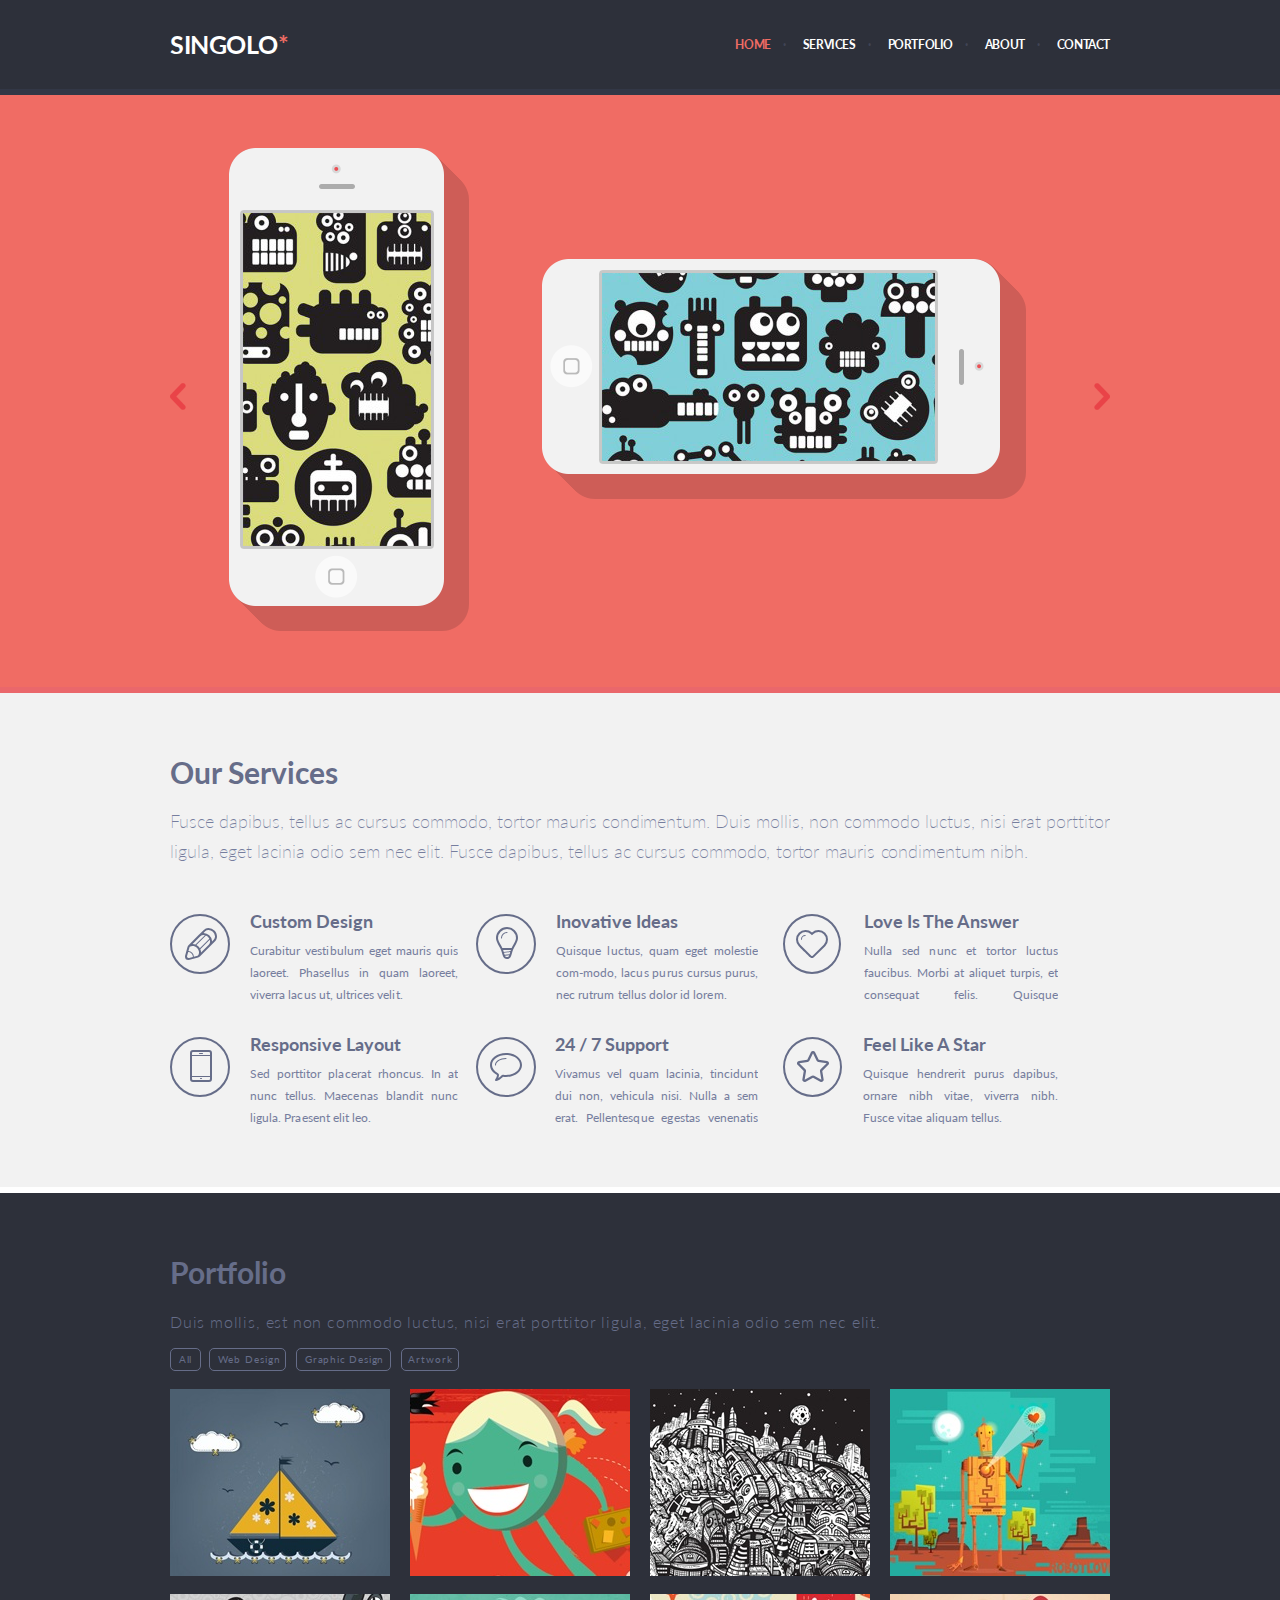
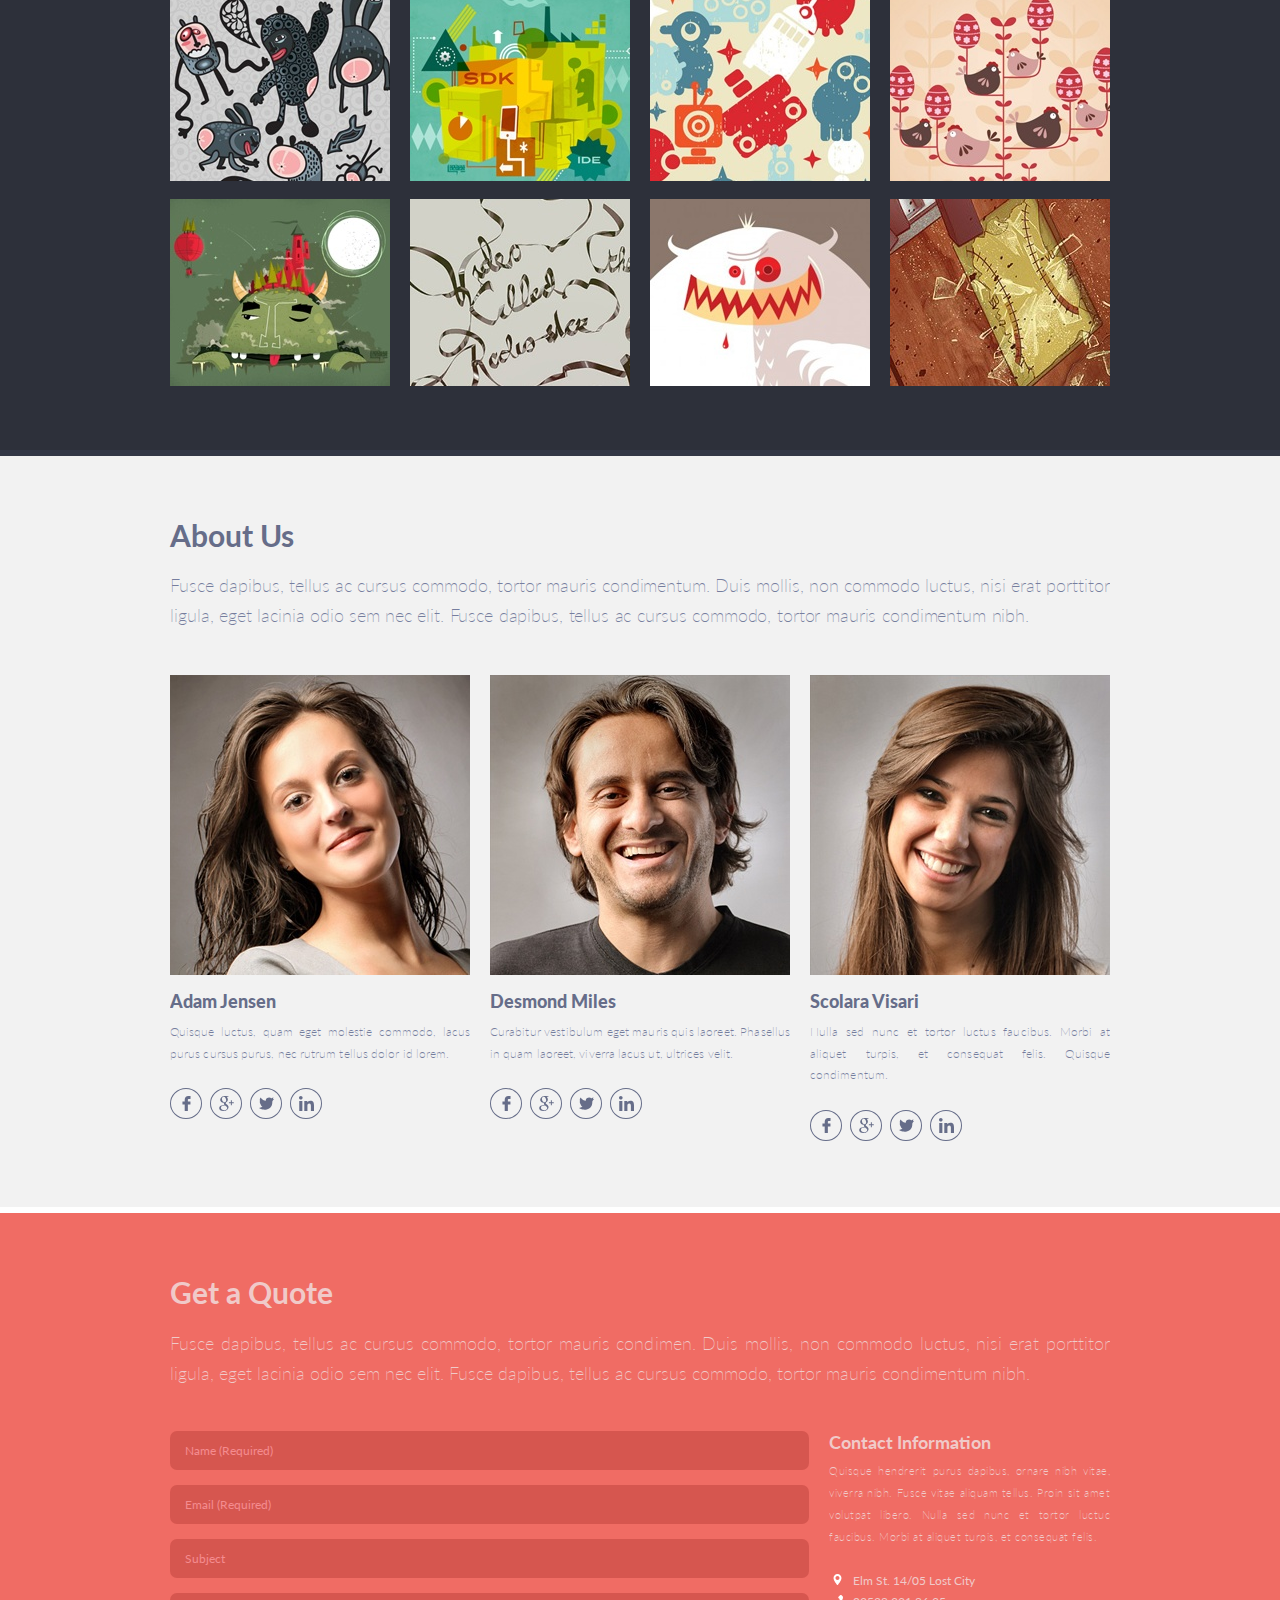
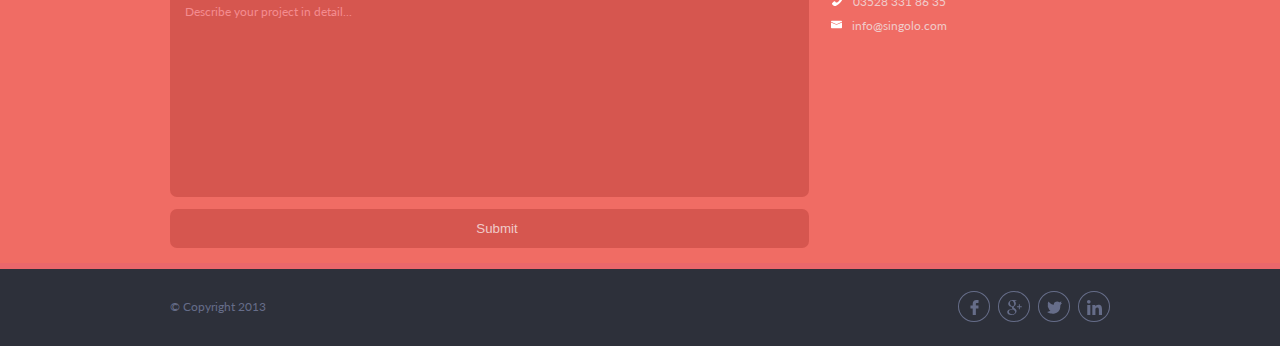
==== commit 9c9f9924: "feat: add 375" ====
--- a/index.html
+++ b/index.html
@@ -12,6 +12,9 @@
 <body>
   <header id="home">
     <div class="wrapper flex">
+      <div class="menu">
+        <img src="./assets/menu.svg" alt="">
+      </div>
       <div class="logo">
         <h1>Singolo<span>*</span></h1>
       </div>
--- a/style.css
+++ b/style.css
@@ -44,7 +44,7 @@
 
 header .wrapper {
     justify-content: space-between;
-    align-items: baseline;
+    align-items: center;
     color: #ffffff;
     text-transform: uppercase;
     padding: 29px 0;
@@ -53,6 +53,10 @@
     letter-spacing: -0.41px;
 }
 
+.menu {
+    display: none;
+}
+
 .logo h1 {
     font-size: 25px;
     cursor: pointer;
@@ -106,6 +110,7 @@
     padding: 53px 72px;
     justify-content: center;
     position: relative;
+    min-width: 330px;
 }
 
 .horizontal-phone {
@@ -682,6 +687,10 @@
 }
 
 @media screen and (max-width: 1019px) {
+    .vertical-phone__off, .horizontal-phone__off {
+        display:none;
+    }
+
     header, .slider, .services, .portfolio, .about-us, .quote, footer {
         padding: 0 40px;
     }
@@ -706,14 +715,13 @@
     .slider img {
         height: auto;
         width: 100%;
+        min-width: 78px;
         /*   max-width: 720px; */
     }
 
     .example:nth-child(1n) {
         margin-right: 20px;
     }
-
-
 }
 
 @media only screen and (min-width: 768px) and (max-width: 1019px) {
@@ -729,15 +737,7 @@
         margin-bottom: 39px
     }
 
-    .services-item>div.img {
-        margin-left: 0;
-    }
-
-    .services-item:nth-child(3)>div.img {
-        margin-left: 0;
-    }
-
-    .services-item:nth-child(6)>div.img {
+    .services-item>div.img ,.services-item:nth-child(3)>div.img,.services-item:nth-child(6)>div.img {
         margin-left: 0;
     }
 
@@ -749,11 +749,107 @@
         margin-right: 0px;
     }
 
-    .about-us{
+    .about-us {
         padding-bottom: 75px;
     }
 
-    .human:last-child{
+    .human:last-child {
         margin-right: 0;
     }
 }
+
+@media only screen and (max-width: 767px) {
+    header, .slider, .services, .portfolio, .about-us, .quote, footer {
+        padding: 0 20px;
+    }
+
+    .slider {
+        padding-top: 81px;
+    }
+
+    header {
+        height: 71px;
+    }
+
+    header .wrapper {
+        padding: 20px 0;
+    }
+
+    .menu {
+        display: block;
+    }
+
+    .logo {
+        margin-right: calc((100% - 80px - 112px)/2);
+    }
+
+    #nav {
+        display: none;
+    }
+
+    .vertical-phone {
+        margin-left: 10px;
+    }
+
+    .horizontal-phone {
+        margin-left: 35px;
+        margin-right: 32px;
+    }
+
+    .slider-item {
+        padding: 23px 20px;
+    }
+
+    .services-item:nth-child(n)>div.img {
+        margin-left: 0;
+    }
+
+    .example img {
+        width: 150px;
+    }
+
+    .example:nth-child(n) {
+        margin-right: 14px;
+        margin-bottom: 14px;
+    }
+
+    .example:nth-child(2n) {
+        margin-right: 0px;
+    }
+
+    .example:nth-child(n+9) {
+        display: none
+    }
+
+    .people{
+        flex-direction: column;
+    }
+
+    .human{
+        width: 314px;
+        margin-bottom: 34px;
+    }
+
+    .quote .wrapper .flex{
+        flex-direction:column;
+    }
+
+
+    form {
+        width: calc( 100vw - 60px);
+    }
+
+    .contact{
+        margin-bottom: 42px;
+    }
+
+    footer .wrapper p{
+        display: none;
+    }
+
+    footer .wrapper{
+        justify-content: center;
+    }
+
+}
+
